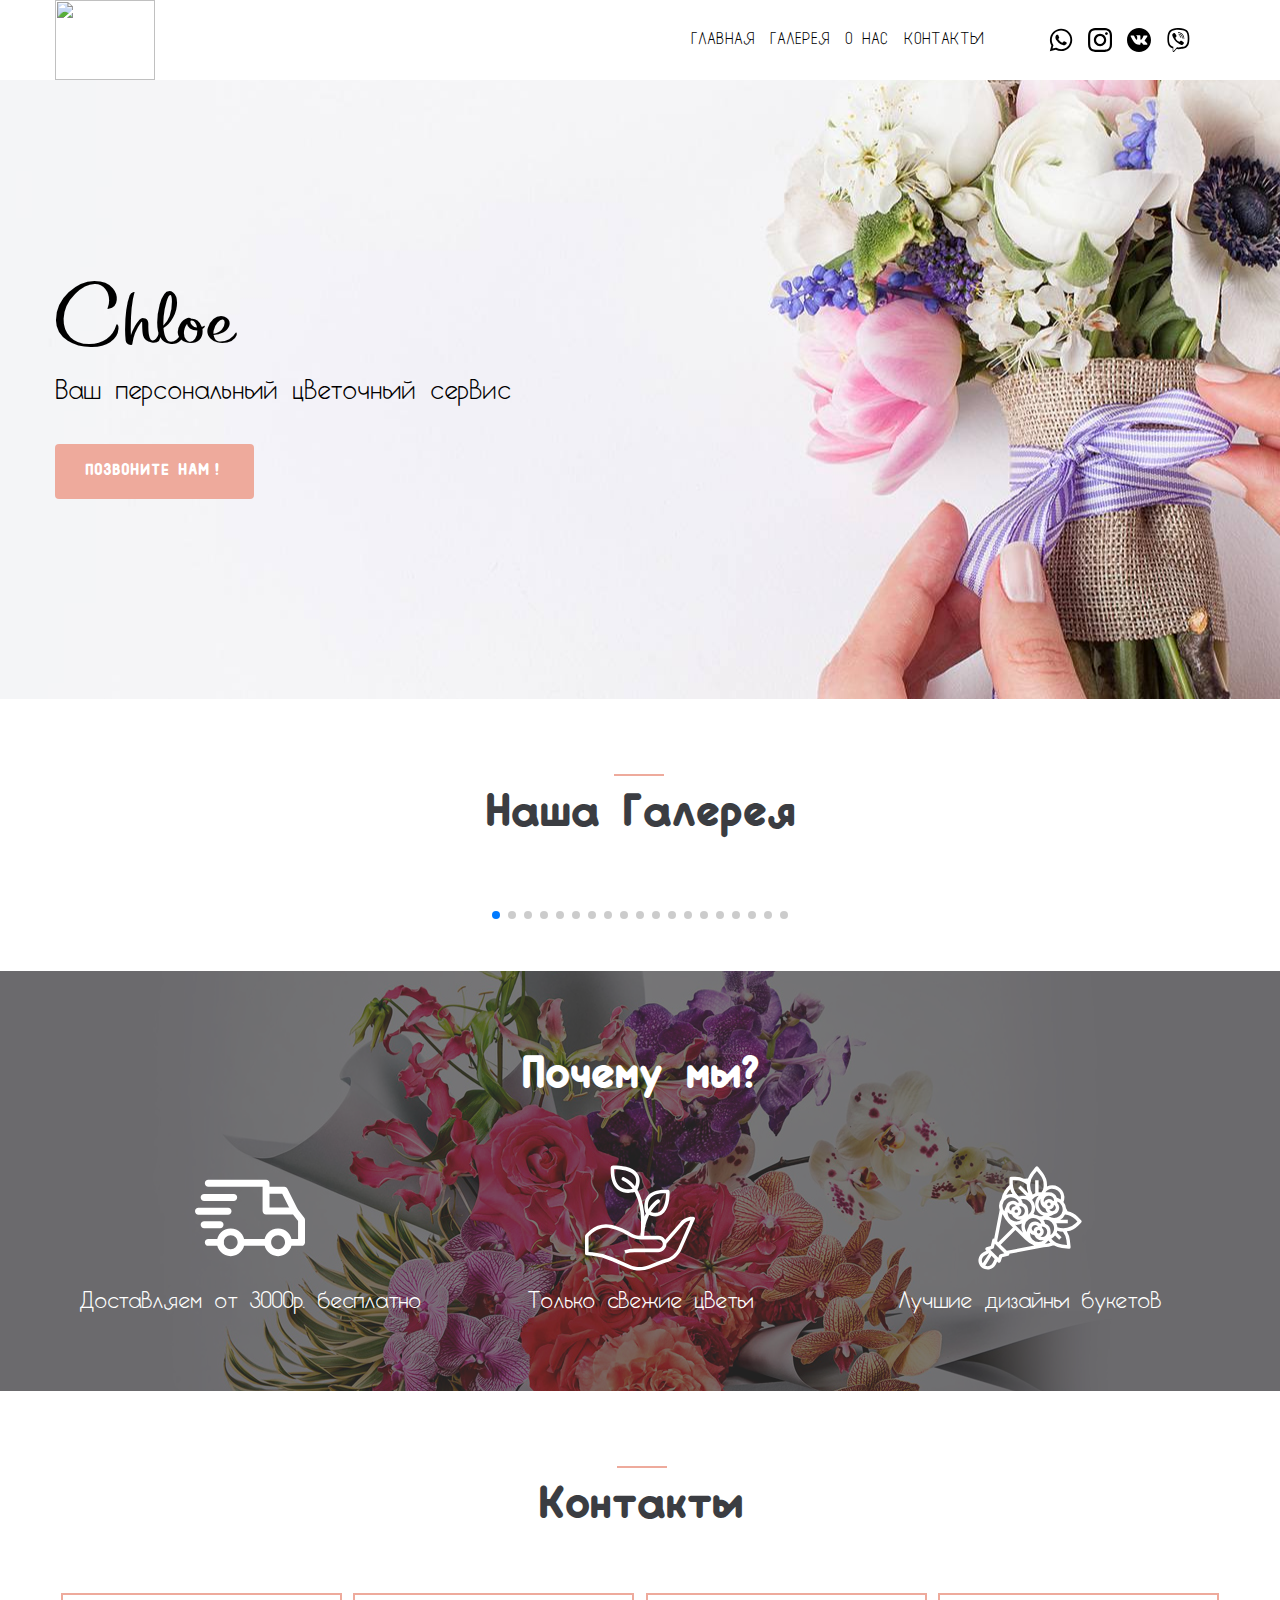
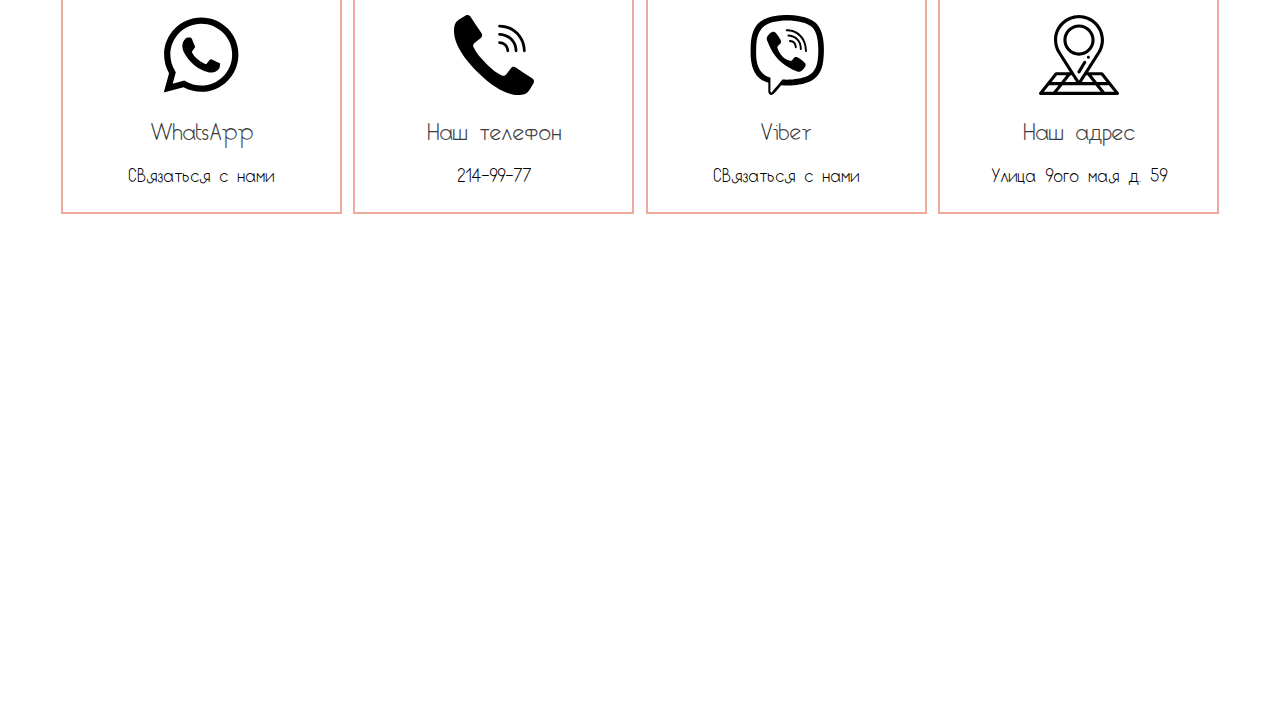
==== index.html @ 659e1e34 "Update index.html" ====
<!DOCTYPE html>
<html lang="ru">

<head>
	<meta charset="UTF-8">
	<meta name="viewport" content="width=device-width, initial-scale=1.0">
	<title>Chloe</title>
	<link rel="stylesheet" href="css/style.css">
	<link rel="stylesheet" href="css/swiper.min.css">
</head>

<!-- sprite -->
<svg width="0" height="0" display="none">
	<symbol xmlns="http://www.w3.org/2000/svg" viewBox="0 0 512.006 512.006" id="phone">
		<path
			d="M502.05 407.127l-56.761-37.844-50.459-33.633c-9.738-6.479-22.825-4.355-30.014 4.873l-31.223 40.139c-6.707 8.71-18.772 11.213-28.39 5.888-21.186-11.785-46.239-22.881-101.517-78.23-55.278-55.349-66.445-80.331-78.23-101.517-5.325-9.618-2.822-21.683 5.888-28.389l40.139-31.223c9.227-7.188 11.352-20.275 4.873-30.014l-32.6-48.905-38.877-58.316C98.262.03 85.016-2.95 74.786 3.185L29.95 30.083A54.779 54.779 0 0 0 5.074 62.277C-7.187 106.98-9.659 205.593 148.381 363.633s256.644 155.56 301.347 143.298a54.771 54.771 0 0 0 32.194-24.876l26.898-44.835c6.136-10.231 3.156-23.476-6.77-30.093zM291.309 79.447c82.842.092 149.977 67.226 150.069 150.069a8.828 8.828 0 0 0 17.656 0c-.102-92.589-75.135-167.622-167.724-167.724a8.828 8.828 0 0 0-8.828 8.828 8.826 8.826 0 0 0 8.827 8.827z">
		</path>
		<path
			d="M291.309 132.412c53.603.063 97.04 43.501 97.103 97.103a8.828 8.828 0 0 0 17.656 0c-.073-63.349-51.409-114.686-114.759-114.759a8.828 8.828 0 0 0 0 17.656z">
		</path>
		<path
			d="M291.309 185.378c24.365.029 44.109 19.773 44.138 44.138a8.828 8.828 0 0 0 17.656 0c-.039-34.111-27.682-61.754-61.793-61.793a8.828 8.828 0 0 0-8.828 8.828 8.826 8.826 0 0 0 8.827 8.827z">
		</path>
	</symbol>

	<symbol viewBox="0 0 511 511.9" xmlns="http://www.w3.org/2000/svg" id="instagram">
		<path
			d="M510.95 150.5c-1.2-27.2-5.598-45.898-11.9-62.102-6.5-17.199-16.5-32.597-29.6-45.398-12.802-13-28.302-23.102-45.302-29.5-16.296-6.3-34.898-10.7-62.097-11.898C334.648.3 325.949 0 256.449 0s-78.199.3-105.5 1.5c-27.199 1.2-45.898 5.602-62.097 11.898-17.204 6.5-32.602 16.5-45.403 29.602-13 12.8-23.097 28.3-29.5 45.3-6.3 16.302-10.699 34.9-11.898 62.098C.75 177.801.449 186.5.449 256s.301 78.2 1.5 105.5c1.2 27.2 5.602 45.898 11.903 62.102 6.5 17.199 16.597 32.597 29.597 45.398 12.801 13 28.301 23.102 45.301 29.5 16.3 6.3 34.898 10.7 62.102 11.898 27.296 1.204 36 1.5 105.5 1.5s78.199-.296 105.5-1.5c27.199-1.199 45.898-5.597 62.097-11.898a130.934 130.934 0 0 0 74.903-74.898c6.296-16.301 10.699-34.903 11.898-62.102 1.2-27.3 1.5-36 1.5-105.5s-.102-78.2-1.3-105.5zm-46.098 209c-1.102 25-5.301 38.5-8.801 47.5-8.602 22.3-26.301 40-48.602 48.602-9 3.5-22.597 7.699-47.5 8.796-27 1.204-35.097 1.5-103.398 1.5s-76.5-.296-103.403-1.5c-25-1.097-38.5-5.296-47.5-8.796C94.551 451.5 84.45 445 76.25 436.5c-8.5-8.3-15-18.3-19.102-29.398-3.5-9-7.699-22.602-8.796-47.5-1.204-27-1.5-35.102-1.5-103.403s.296-76.5 1.5-103.398c1.097-25 5.296-38.5 8.796-47.5C61.25 94.199 67.75 84.1 76.352 75.898c8.296-8.5 18.296-15 29.398-19.097 9-3.5 22.602-7.7 47.5-8.801 27-1.2 35.102-1.5 103.398-1.5 68.403 0 76.5.3 103.403 1.5 25 1.102 38.5 5.3 47.5 8.8 11.097 4.098 21.199 10.598 29.398 19.098 8.5 8.301 15 18.301 19.102 29.403 3.5 9 7.699 22.597 8.8 47.5 1.2 27 1.5 35.097 1.5 103.398s-.3 76.301-1.5 103.301zm0 0">
		</path>
		<path
			d="M256.45 124.5c-72.598 0-131.5 58.898-131.5 131.5s58.902 131.5 131.5 131.5c72.6 0 131.5-58.898 131.5-131.5s-58.9-131.5-131.5-131.5zm0 216.8c-47.098 0-85.302-38.198-85.302-85.3s38.204-85.3 85.301-85.3c47.102 0 85.301 38.198 85.301 85.3s-38.2 85.3-85.3 85.3zm167.402-222c0 16.954-13.747 30.7-30.704 30.7-16.953 0-30.699-13.746-30.699-30.7 0-16.956 13.746-30.698 30.7-30.698 16.956 0 30.703 13.742 30.703 30.699zm0 0">
		</path>
	</symbol>

	<symbol xmlns="http://www.w3.org/2000/svg" viewBox="0 0 97.75 97.75" id="vk">
		<path
			d="M48.875 0C21.883 0 0 21.882 0 48.875S21.883 97.75 48.875 97.75 97.75 75.868 97.75 48.875 75.867 0 48.875 0zm24.792 54.161c2.278 2.225 4.688 4.319 6.733 6.774.906 1.086 1.76 2.209 2.41 3.472.928 1.801.09 3.776-1.522 3.883l-10.013-.002c-2.586.214-4.644-.829-6.379-2.597-1.385-1.409-2.67-2.914-4.004-4.371-.545-.598-1.119-1.161-1.803-1.604-1.365-.888-2.551-.616-3.333.81-.797 1.451-.979 3.059-1.055 4.674-.109 2.361-.821 2.978-3.19 3.089-5.062.237-9.865-.531-14.329-3.083-3.938-2.251-6.986-5.428-9.642-9.025-5.172-7.012-9.133-14.708-12.692-22.625-.801-1.783-.215-2.737 1.752-2.774 3.268-.063 6.536-.055 9.804-.003 1.33.021 2.21.782 2.721 2.037 1.766 4.345 3.931 8.479 6.644 12.313.723 1.021 1.461 2.039 2.512 2.76 1.16.796 2.044.533 2.591-.762.35-.823.501-1.703.577-2.585.26-3.021.291-6.041-.159-9.05-.28-1.883-1.339-3.099-3.216-3.455-.956-.181-.816-.535-.351-1.081.807-.944 1.563-1.528 3.074-1.528l11.313-.002c1.783.35 2.183 1.15 2.425 2.946l.01 12.572c-.021.695.349 2.755 1.597 3.21 1 .33 1.66-.472 2.258-1.105 2.713-2.879 4.646-6.277 6.377-9.794.764-1.551 1.423-3.156 2.063-4.764.476-1.189 1.216-1.774 2.558-1.754l10.894.013c.321 0 .647.003.965.058 1.836.314 2.339 1.104 1.771 2.895-.894 2.814-2.631 5.158-4.329 7.508-1.82 2.516-3.761 4.944-5.563 7.471-1.656 2.31-1.525 3.473.531 5.479z">
		</path>
	</symbol>

	<symbol xmlns="http://www.w3.org/2000/svg" viewBox="0 0 512 512" id="truck">
		<path
			d="M386.689 304.403c-35.587 0-64.538 28.951-64.538 64.538s28.951 64.538 64.538 64.538c35.593 0 64.538-28.951 64.538-64.538s-28.951-64.538-64.538-64.538zm0 96.807c-17.796 0-32.269-14.473-32.269-32.269s14.473-32.269 32.269-32.269 32.269 14.473 32.269 32.269c0 17.797-14.473 32.269-32.269 32.269zm-220.504-96.807c-35.587 0-64.538 28.951-64.538 64.538s28.951 64.538 64.538 64.538 64.538-28.951 64.538-64.538-28.951-64.538-64.538-64.538zm0 96.807c-17.796 0-32.269-14.473-32.269-32.269s14.473-32.269 32.269-32.269c17.791 0 32.269 14.473 32.269 32.269 0 17.797-14.473 32.269-32.269 32.269zM430.15 119.675a16.143 16.143 0 0 0-14.419-8.885h-84.975v32.269h75.025l43.934 87.384 28.838-14.5-48.403-96.268z">
		</path>
		<path
			d="M216.202 353.345h122.084v32.269H216.202zm-98.421 0H61.849c-8.912 0-16.134 7.223-16.134 16.134 0 8.912 7.223 16.134 16.134 16.134h55.933c8.912 0 16.134-7.223 16.134-16.134 0-8.912-7.223-16.134-16.135-16.134zm390.831-98.636l-31.736-40.874a16.112 16.112 0 0 0-12.741-6.239H346.891V94.655c0-8.912-7.223-16.134-16.134-16.134H61.849c-8.912 0-16.134 7.223-16.134 16.134s7.223 16.134 16.134 16.134h252.773V223.73c0 8.912 7.223 16.134 16.134 16.134h125.478l23.497 30.268v83.211h-44.639c-8.912 0-16.134 7.223-16.134 16.134 0 8.912 7.223 16.134 16.134 16.134h60.773c8.912 0 16.134-7.223 16.135-16.134V264.605c0-3.582-1.194-7.067-3.388-9.896zm-391.906 16.888H42.487c-8.912 0-16.134 7.223-16.134 16.134 0 8.912 7.223 16.134 16.134 16.134h74.218c8.912 0 16.134-7.223 16.134-16.134.001-8.911-7.222-16.134-16.133-16.134zm37.109-63.463H16.134C7.223 208.134 0 215.357 0 224.269s7.223 16.134 16.134 16.134h137.681c8.912 0 16.134-7.223 16.134-16.134s-7.222-16.135-16.134-16.135z">
		</path>
		<path
			d="M180.168 144.672H42.487c-8.912 0-16.134 7.223-16.134 16.134 0 8.912 7.223 16.134 16.134 16.134h137.681c8.912 0 16.134-7.223 16.134-16.134.001-8.911-7.222-16.134-16.134-16.134z">
		</path>
	</symbol>

	<symbol viewBox="0 -9 418.935 418" xmlns="http://www.w3.org/2000/svg" id="growth">
		<path
			d="M208.07 400.227c-14.593 0-29.18-2.942-42.687-8.817l-64.59-28.078a244.932 244.932 0 0 0-73.434-19.137l-21.21-2.12A6.824 6.824 0 0 1 0 335.28v-66.535c0-1.476.48-2.914 1.367-4.094 1.586-2.12 39.602-51.785 97.672-38.863 32.66 7.258 58.957 20.84 75.266 30.957 11.84 7.344 25.718 11.223 40.136 11.223h64.59c11.133 0 20.918 5.89 26.39 14.726l55.63-64.09c10.785-14.402 28.43-23.222 46.902-23.222h4.156a6.819 6.819 0 0 1 5.715 3.094 6.833 6.833 0 0 1 .535 6.48L368.047 319.3c-11 25.008-33.399 43.898-59.91 50.527l-8.852 2.211-51.492 20.598c-12.672 5.066-26.2 7.59-39.723 7.59zM13.656 329.102l15.063 1.507a258.707 258.707 0 0 1 77.523 20.204l64.586 28.078c22.711 9.875 48.902 10.261 71.899 1.062l51.914-20.765c.289-.114.582-.208.882-.282l9.301-2.328c22.45-5.613 41.414-21.605 50.723-42.777l45.89-104.293c-11.75 1.73-22.562 8.062-29.765 17.664l-61.625 71.023c.008.266.012.528.012.797 0 17.106-13.918 31.024-31.024 31.024h-90.117a108.65 108.65 0 0 0-34.406 5.582l-2.508-6.368-2.121-6.488.347-.113a122.204 122.204 0 0 1 38.688-6.27h90.117c9.574 0 17.371-7.793 17.371-17.37s-7.793-17.372-17.37-17.372h-64.59c-16.966 0-33.333-4.59-47.333-13.273-15.406-9.559-40.242-22.383-71.027-29.23-43.977-9.755-75.621 23.995-82.426 32.046v57.942zM268.867 193.84c-10.5 0-22.273-3.242-35.234-9.723a6.867 6.867 0 0 1-3.375-3.808c-.528-1.48-12.727-36.57 6.66-62.52 14.09-18.863 40.582-27.36 78.785-25.23a6.817 6.817 0 0 1 6.434 6.476c.136 2.711 2.953 66.7-29.676 88.004-6.938 4.535-14.82 6.8-23.594 6.8zm-26.527-20.68c17.933 8.41 32.27 9.235 42.66 2.45 19.348-12.637 23.531-50.15 23.633-69.673-29.934-.73-50.313 6.016-60.778 20.02-12.453 16.676-7.613 39.613-5.515 47.203zm-77.88-68.77c-12.105 0-26.07-2.593-38.257-11.519-20.672-15.148-30.172-43.988-28.242-85.715a6.83 6.83 0 0 1 6.418-6.5c2.953-.168 72.851-3.898 96.371 31.407 10.953 16.433 10.055 37.957-2.66 63.984a6.817 6.817 0 0 1-3.778 3.41c-.917.34-13.734 4.934-29.851 4.934zm27.497-11.34h.066zm-80.559-78.96c-.59 33.422 7.094 56.203 22.872 67.765 18.89 13.84 44.683 7.957 52.792 5.594 9.278-20.133 10.063-36.207 2.329-47.816-14.375-21.578-56.532-25.797-77.993-25.543zm0 0">
		</path>
		<path
			d="M217.777 279.219a6.826 6.826 0 0 1-6.824-7.172 292.322 292.322 0 0 1 2.024-22.867c2.84-48.313 1.375-160.82-69.758-191.946a6.829 6.829 0 0 1-3.52-8.992c1.508-3.449 5.543-5.023 8.992-3.515 41.918 18.34 68.29 64 76.246 132.043a370.792 370.792 0 0 1 1.649 17.964c18.734-47.34 47.394-64.066 49.101-65.023 3.282-1.856 7.446-.676 9.297 2.601 1.84 3.282.684 7.434-2.586 9.286-.722.422-44.671 26.797-55.703 108.132-.84 13.915-2.05 22.786-2.164 23.598a6.825 6.825 0 0 1-6.754 5.89zm0 0">
		</path>
	</symbol>

	<symbol xmlns="http://www.w3.org/2000/svg" viewBox="0 0 512 512" id="flower">
		<path
			d="M493.657 266.343l-15.6-15.6a95.705 95.705 0 0 0-47.123-25.84 121.558 121.558 0 0 0-7.257-14.754 56.045 56.045 0 0 0-11.883-28.897A55.965 55.965 0 0 0 360 104a55.57 55.57 0 0 0-24.89 5.909 96.17 96.17 0 0 0-20.841-65.88l-20.022-25.027a8 8 0 0 0-12.494 0L261.73 44.03a96.355 96.355 0 0 0-15.63 28.074 122.89 122.89 0 0 0-18.324.635A95.755 95.755 0 0 0 187.678 64H168a8 8 0 0 0-8 8v22.062q0 4.41.412 8.77a121.774 121.774 0 0 0-37.338 63.076l.46.105a55.885 55.885 0 0 0-8.515 52.121L89.117 352.085a7.978 7.978 0 0 0-8.878 5.975l-6.935 27.74-19.834 6.61a8 8 0 0 0-3.127 13.247l2.818 2.818-13.607 6.804a42.61 42.61 0 1 0 57.168 57.167l6.803-13.607 2.818 2.818a8 8 0 0 0 13.247-3.127l6.611-19.834 27.74-6.935a7.981 7.981 0 0 0 5.975-8.878L319.68 391.99a120.347 120.347 0 0 0 46.337-9.512l-.054-.126a95.947 95.947 0 0 0 38.387 12.854l31.853 3.54a8 8 0 0 0 8.835-8.835l-3.539-31.854a95.638 95.638 0 0 0-13.652-39.724c.336-.057.673-.098 1.01-.159a95.501 95.501 0 0 0 50.885-26.603l13.914-13.914a8 8 0 0 0 0-11.314zM296.18 152.673a55.963 55.963 0 0 0 23.18 92.803A48.109 48.109 0 0 1 304 248a49.03 49.03 0 0 1-3.561-.145 55.76 55.76 0 0 0-22.467-7.518 48.133 48.133 0 0 1-5.615-4.25 55.677 55.677 0 0 0-6.491-65.223 48.285 48.285 0 0 1 30.313-18.19zM312 344a24.006 24.006 0 0 1-8.006-1.374 23.979 23.979 0 0 0 7.943-40.55 31.89 31.89 0 0 0-.943-6.052c.334-.014.67-.024 1.006-.024a24 24 0 0 1 0 48zM152 232c0-.922.04-1.838.101-2.751a31.975 31.975 0 0 0 19.077 10.387 39.975 39.975 0 0 0 46.228 23.236A39.98 39.98 0 0 1 152 232zm56-32a24 24 0 1 1-8.006 46.626 23.979 23.979 0 0 0 7.943-40.55 31.89 31.89 0 0 0-.943-6.052c.334-.013.67-.024 1.006-.024zm-16 16a8 8 0 1 1-8 8 8.01 8.01 0 0 1 8-8zm-23.902 5.895a15.989 15.989 0 1 1 21.797-21.797 24.032 24.032 0 0 0-21.797 21.797zm80.42 76.409a55.613 55.613 0 0 0-8.028 22.33 39.994 39.994 0 1 1 68.22-40.49 39.731 39.731 0 0 0-6.323 1.02 31.97 31.97 0 0 0-53.869 17.14zM296 328a8 8 0 1 1 8-8 8.01 8.01 0 0 1-8 8zm-16-40a16 16 0 0 1 13.895 8.098 24.032 24.032 0 0 0-21.797 21.797A15.989 15.989 0 0 1 280 288zm56-56a39.98 39.98 0 0 1-30.872-65.406 39.974 39.974 0 0 0 23.236 46.228 31.973 31.973 0 0 0 10.387 19.077A40.59 40.59 0 0 1 336 232zm8-32a8 8 0 1 1 8-8 8.01 8.01 0 0 1-8 8zm16 24a16 16 0 0 1-13.895-8.098 24.032 24.032 0 0 0 21.797-21.797A15.989 15.989 0 0 1 360 224zm7.976-46.994a31.882 31.882 0 0 0-6.052-.943 23.979 23.979 0 0 0-40.55 7.943A24 24 0 1 1 368 176c0 .337-.01.672-.024 1.006zM264 208a40.222 40.222 0 0 1-16.635 32.429A56.19 56.19 0 0 0 248 232a56.81 56.81 0 0 0-.177-4.312c.112-1.215.177-2.444.177-3.688a40.058 40.058 0 0 0-25.595-37.306 55.343 55.343 0 0 0-7.764-17.577A39.977 39.977 0 0 1 264 208zm-59.29-23.857a39.731 39.731 0 0 0-6.323 1.021 31.97 31.97 0 0 0-53.869 17.14 55.613 55.613 0 0 0-8.028 22.33 39.994 39.994 0 1 1 68.22-40.49zM192 288a55.636 55.636 0 0 0 25.875-6.36 55.99 55.99 0 0 0 5.887 42.808l-36.677-36.676c1.621.141 3.258.228 4.915.228zm41.206 68.52a120.797 120.797 0 0 0 42.644 27.65l-127.679 24.687L119.314 380 188 311.314zM296 368a40.046 40.046 0 0 1-40-40c0-.922.04-1.838.101-2.751a31.975 31.975 0 0 0 19.077 10.387 39.975 39.975 0 0 0 46.228 23.236A39.815 39.815 0 0 1 296 368zm55.823-44.312c.112-1.215.177-2.444.177-3.688a40.058 40.058 0 0 0-25.595-37.306 55.343 55.343 0 0 0-7.764-17.577 39.975 39.975 0 0 1 32.724 71.312A56.19 56.19 0 0 0 352 328a56.81 56.81 0 0 0-.177-4.312zM368 256a39.976 39.976 0 0 1-24.634-8.49 55.6 55.6 0 0 0 22.33-8.028 31.97 31.97 0 0 0 17.14-53.87 39.707 39.707 0 0 0 1.02-6.323A39.993 39.993 0 0 1 368 256zm32-96a40.187 40.187 0 0 1-1.117 9.36 55.344 55.344 0 0 0-17.577-7.765A40.058 40.058 0 0 0 344 136c-1.245 0-2.474.065-3.69.177A56.891 56.891 0 0 0 336 136a56.19 56.19 0 0 0-8.429.635A39.975 39.975 0 0 1 400 160zM274.226 54.024L288 36.806l13.774 17.218a80.143 80.143 0 0 1 14.8 70.698 55.851 55.851 0 0 0-7.266 11.508A64.736 64.736 0 0 0 304 136a63.422 63.422 0 0 0-8 .512V80h-16v60.709a64.532 64.532 0 0 0-11.068 5.8 79.734 79.734 0 0 1 5.294-92.485zM176 80h11.678a79.601 79.601 0 0 1 53.033 20.118 95.57 95.57 0 0 0 7.213 40.492l-35.806-35.806-11.314 11.314 37.836 37.836a55.807 55.807 0 0 0-33.942 1.49A80.453 80.453 0 0 1 176 94.063zm-11.913 41.637a96.97 96.97 0 0 0 10.215 22.738 55.296 55.296 0 0 0-28.358 4.16 106.238 106.238 0 0 1 18.143-26.898zM129.87 241.012a120.484 120.484 0 0 0 25.608 37.782L176.686 300 108 368.686l-4.857-4.857 24.227-125.292q1.208 1.274 2.5 2.475zM46.71 429.589l18.377-9.188.274.274-29.546 46.429a26.592 26.592 0 0 1 10.895-37.515zm35.701 35.701a26.591 26.591 0 0 1-34.425 12.49l28.964-45.516 14.65 14.65zm35.649-41.051a8.002 8.002 0 0 0-5.65 5.231l-3.906 11.72-37.694-37.694 11.72-3.907a7.998 7.998 0 0 0 5.23-5.649l4.574-18.292 44.019 44.018zm207.066-48.428a56.437 56.437 0 0 0 15.985-14.68 96.076 96.076 0 0 0 9.572 9.966 104.269 104.269 0 0 1-25.557 4.714zm80.992 3.492a79.98 79.98 0 0 1-50.95-26.36 56.462 56.462 0 0 0 17.479-15.276l19.186 19.186 11.314-11.314-22.52-22.52a55.637 55.637 0 0 0 2.213-7.808 95.298 95.298 0 0 0 26.49 4.46 79.659 79.659 0 0 1 16.268 40.152l2.434 21.915zm62.31-99.045a80.47 80.47 0 0 1-84.695 18.32A55.558 55.558 0 0 0 378.586 280H432v-16h-35.19a56.357 56.357 0 0 0 22.169-24.869 79.734 79.734 0 0 1 47.764 22.926l9.944 9.943z">
		</path>
	</symbol>

	<symbol viewBox="-23 -21 682 682.667" xmlns="http://www.w3.org/2000/svg" id="whatsapp">
		<path
			d="M544.387 93.008C484.512 33.063 404.883.035 320.05 0 145.246 0 2.98 142.262 2.91 317.113c-.024 55.895 14.577 110.457 42.331 158.551L.25 640l168.121-44.102c46.324 25.27 98.477 38.586 151.55 38.602h.134c174.785 0 317.066-142.273 317.132-317.133.036-84.742-32.921-164.418-92.8-224.36zM320.05 580.94h-.11c-47.296-.02-93.683-12.73-134.16-36.742l-9.62-5.715-99.766 26.172 26.628-97.27-6.27-9.972c-26.386-41.969-40.32-90.476-40.296-140.281.055-145.332 118.305-263.57 263.7-263.57 70.406.023 136.59 27.476 186.355 77.3s77.156 116.051 77.133 186.485C583.582 462.69 465.34 580.94 320.05 580.94zm144.586-197.418c-7.922-3.968-46.883-23.132-54.149-25.78-7.258-2.645-12.547-3.962-17.824 3.968-5.285 7.93-20.469 25.781-25.094 31.066-4.625 5.29-9.242 5.953-17.168 1.985-7.925-3.965-33.457-12.336-63.726-39.332-23.555-21.012-39.457-46.961-44.082-54.89-4.617-7.938-.04-11.813 3.476-16.173 8.578-10.652 17.168-21.82 19.809-27.105 2.644-5.29 1.32-9.918-.664-13.883-1.977-3.965-17.824-42.969-24.426-58.84-6.437-15.445-12.965-13.36-17.832-13.601-4.617-.231-9.902-.278-15.187-.278-5.282 0-13.868 1.98-21.133 9.918-7.262 7.934-27.73 27.102-27.73 66.106s28.394 76.683 32.355 81.972c3.96 5.29 55.879 85.328 135.367 119.649 18.906 8.172 33.664 13.043 45.176 16.695 18.984 6.031 36.254 5.18 49.91 3.14 15.226-2.277 46.879-19.171 53.488-37.68 6.602-18.51 6.602-34.374 4.617-37.683-1.976-3.304-7.261-5.285-15.183-9.254zm0 0"
			fill-rule="evenodd"></path>
	</symbol>

	<symbol viewBox="0 0 512.001 512" xmlns="http://www.w3.org/2000/svg" id="address">
		<path d="M316 260c-5.52 0-10 4.48-10 10s4.48 10 10 10 10-4.48 10-10-4.48-10-10-10zm0 0"></path>
		<path
			d="M102.168 369.785l-100 126a9.993 9.993 0 0 0-1.172 10.563A9.997 9.997 0 0 0 10 512h492a9.997 9.997 0 0 0 9.004-5.652 9.985 9.985 0 0 0-1.172-10.563l-100-126A9.996 9.996 0 0 0 402 366h-87.598l74.786-117.297C406.73 222.403 416 191.73 416 160 416 71.777 344.227 0 256 0S96 71.777 96 160c0 31.73 9.27 62.398 26.813 88.703L197.598 366H110c-3.05 0-5.934 1.395-7.832 3.785zM64.832 449h60.465l-34.125 43H30.703zm145.52-63l27.414 43h-71.063l34.129-43zm91.3 0h9.52l34.125 43h-71.059zm59.52 63l34.125 43H116.703l34.129-43zm59.66 43l-34.129-43h60.469l34.125 43zm10.465-63h-60.465l-34.129-43h60.469zm-291.79-191.313C124.13 214.665 116 187.802 116 160c0-77.195 62.805-140 140-140s140 62.805 140 140c0 27.8-8.129 54.664-23.504 77.688-.043.058-.078.117-.117.175C365.812 248.164 261.059 412.47 256 420.398a6717131.891 6717131.891 0 0 0-116.492-182.71zM175.298 386l-34.125 43h-60.47l34.129-43zm0 0">
		</path>
		<path
			d="M256 260c54.898 0 100-44.457 100-100 0-55.14-44.86-100-100-100s-100 44.86-100 100c0 55.559 45.117 100 100 100zm0-180c44.113 0 80 35.887 80 80 0 44.523-36.176 80-80 80-43.836 0-80-35.477-80-80 0-44.113 35.887-80 80-80zm42.121 214.125c-4.726-2.852-10.875-1.328-13.726 3.402l-36.961 61.32c-2.852 4.731-1.329 10.876 3.402 13.727 4.75 2.864 10.887 1.309 13.727-3.402l36.96-61.32c2.852-4.73 1.329-10.875-3.402-13.727zm0 0">
		</path>
	</symbol>

	<symbol viewBox="0 0 24 24" xmlns="http://www.w3.org/2000/svg" id="viber">
		<path
			d="M23.155 13.893c.716-6.027-.344-9.832-2.256-11.553l.001-.001C17.814-.6 7.392-1.035 3.7 2.471 2.042 4.186 1.458 6.703 1.394 9.819c-.064 3.117-.14 8.956 5.301 10.54H6.7l-.005 2.419s-.037.98.589 1.177c.716.232 1.04-.223 3.267-2.883 3.724.323 6.584-.417 6.909-.525.752-.252 5.007-.815 5.695-6.654zM10.918 19.37s-2.357 2.939-3.09 3.702c-.24.248-.503.225-.499-.267 0-.323.018-4.016.018-4.016-4.613-1.322-4.341-6.294-4.291-8.895.05-2.602.526-4.733 1.93-6.168C8.225.689 17.362 1.368 19.69 3.556c2.846 2.523 1.833 9.651 1.839 9.894-.585 4.874-4.033 5.183-4.667 5.394-.271.09-2.786.737-5.944.526z">
		</path>
		<path
			d="M12.222 4.297c-.385 0-.385.6 0 .605 2.987.023 5.447 2.105 5.474 5.924 0 .403.59.398.585-.005h-.001c-.032-4.115-2.718-6.501-6.058-6.524z">
		</path>
		<path
			d="M16.151 10.193c-.009.398.58.417.585.014.049-2.269-1.35-4.138-3.979-4.335-.385-.028-.425.577-.041.605 2.28.173 3.481 1.729 3.435 3.716zm-.63 2.581c-.494-.286-.997-.108-1.205.173l-.435.563c-.221.286-.634.248-.634.248-3.014-.797-3.82-3.951-3.82-3.951s-.037-.427.239-.656l.544-.45c.272-.216.444-.736.167-1.247-.74-1.337-1.237-1.798-1.49-2.152-.266-.333-.666-.408-1.082-.183h-.009c-.865.506-1.812 1.453-1.509 2.428.517 1.028 1.467 4.305 4.495 6.781 1.423 1.171 3.675 2.371 4.631 2.648l.009.014c.942.314 1.858-.67 2.347-1.561v-.007c.217-.431.145-.839-.172-1.106-.562-.548-1.41-1.153-2.076-1.542z">
		</path>
		<path
			d="M13.169 8.104c.961.056 1.427.558 1.477 1.589.018.403.603.375.585-.028-.064-1.346-.766-2.096-2.03-2.166-.385-.023-.421.582-.032.605z">
		</path>
	</symbol>
</svg>

<body>
	<!-- page-header -->
	<header class="page-header">
		<div class="container">
			<div class="page-header__inner">
				<div class="page-header__logo">

					<a href="/"><img src="https://svgshare.com/i/KZN.svg" height="80px" width="100px" alt=""></a>
				</div>
				<div class="page-header__burger">
					<span></span>
				</div>

				<nav class="nav">
					<a href="#" data-scroll=".intro" class="nav__link">Главная</a>
					<a href="#" data-scroll=".gallery" class="nav__link">Галерея</a>
					<a href="#" data-scroll="" class="nav__link">О нас</a>
					<a href="#" data-scroll=".contact" class="nav__link">Контакты</a>


					<div class="nav__social">
						<a href="https://api.whatsapp.com/send?phone=79233199977">
							<svg class="nav__link">
								<use xlink:href="#whatsapp"></use>
							</svg>
						</a>
						<a href="https://www.instagram.com/chloe_krsk/" target="_blank"><svg class="nav__link">
								<use xlink:href="#instagram"></use>
							</svg></a>
						<a href="https://vk.com/chloe_krsk" target="_blank"><svg class="nav__link">
								<use xlink:href="#vk"></use>
							</svg></a>
						<a href="https://vk.com/chloe_krsk"><svg class="nav__link">
								<use xlink:href="#viber"></use>
							</svg></a>

					</div>
				</nav>

			</div>
		</div> <!-- ./container -->
	</header>

	<!-- intro -->
	<section class="intro">
		<div class="container">

			<div class="intro__text">
				<div class="intro__wrapper">
					<svg>
						<text class="name" x="-2" y="63" textLength="180" lengthAdjust="spacingAndGlyphs">Chloe</text>
					</svg>
				</div>
				<h1 class="intro__subtitle">
					Ваш персональный цветочный сервис
				</h1>
				<a href="tel:2149977" class="intro__button">Позвоните нам!</a>
			</div>

		</div> <!-- ./container -->
	</section>

	<!-- gallery -->
	<section class="gallery">
		<div class="gallery__container">

			<h3 class="section-title">Наша Галерея</h3>
			<div class="swiper-wrapper">

				<div class="swiper-slide">
					<img src="https://github.com/sdstanko/chloe/blob/master/images/gallery/gallery-1.png?raw=true" alt="" class="gallery__image">
				</div>
				<div class="swiper-slide">
					<img src="https://github.com/sdstanko/chloe/blob/master/images/gallery/gallery-2.png?raw=true" alt="" class="gallery__image">
				</div>
				<div class="swiper-slide">
					<img src="https://github.com/sdstanko/chloe/blob/master/images/gallery/gallery-3.png?raw=true" alt="" class="gallery__image">
				</div>
				<div class="swiper-slide">
					<img src="https://github.com/sdstanko/chloe/blob/master/images/gallery/gallery-4.jpg?raw=true" alt="" class="gallery__image">
				</div>
				<div class="swiper-slide">
					<img src="https://github.com/sdstanko/chloe/blob/master/images/gallery/gallery-5.png?raw=true" alt="" class="gallery__image">
				</div>
				<div class="swiper-slide">
					<img src="https://github.com/sdstanko/chloe/blob/master/images/gallery/gallery-6.jpg?raw=true" alt="" class="gallery__image">
				</div>
				<div class="swiper-slide">
					<img src="https://github.com/sdstanko/chloe/blob/master/images/gallery/gallery-7.png?raw=true" alt="" class="gallery__image">
				</div>
				<div class="swiper-slide">
					<img src="https://github.com/sdstanko/chloe/blob/master/images/gallery/gallery-8.png?raw=true" alt="" class="gallery__image">
				</div>
				<div class="swiper-slide">
					<img src="https://github.com/sdstanko/chloe/blob/master/images/gallery/gallery-9.png?raw=true" alt="" class="gallery__image">
				</div>
				<div class="swiper-slide">
					<img src="https://github.com/sdstanko/chloe/blob/master/images/gallery/gallery-10.jpg?raw=true" alt="" class="gallery__image">
				</div>
				<div class="swiper-slide">
					<img src="https://github.com/sdstanko/chloe/blob/master/images/gallery/gallery-11.jpg?raw=true" alt="" class="gallery__image">
				</div>
				<div class="swiper-slide">
					<img src="https://github.com/sdstanko/chloe/blob/master/images/gallery/gallery-12.png?raw=true" alt="" class="gallery__image">
				</div>
				<div class="swiper-slide">
					<img src="https://github.com/sdstanko/chloe/blob/master/images/gallery/gallery-13.jpg?raw=true" alt="" class="gallery__image">
				</div>
				<div class="swiper-slide">
					<img src="https://github.com/sdstanko/chloe/blob/master/images/gallery/gallery-14.png?raw=true" alt="" class="gallery__image">
				</div>
				<div class="swiper-slide">
					<img src="https://github.com/sdstanko/chloe/blob/master/images/gallery/gallery-15.png?raw=true" alt="" class="gallery__image">
				</div>
				<div class="swiper-slide">
					<img src="https://github.com/sdstanko/chloe/blob/master/images/gallery/gallery-16.jpg?raw=true" alt="" class="gallery__image">
				</div>
				<div class="swiper-slide">
					<img src="https://github.com/sdstanko/chloe/blob/master/images/gallery/gallery-17.png?raw=true" alt="" class="gallery__image">
				</div>
				<div class="swiper-slide">
					<img src="https://github.com/sdstanko/chloe/blob/master/images/gallery/gallery-18.jpg?raw=true" alt="" class="gallery__image">
				</div>
				<div class="swiper-slide">
					<img src="https://github.com/sdstanko/chloe/blob/master/images/gallery/gallery-19.png?raw=true" alt="" class="gallery__image">
				</div>

			</div> <!-- ./wrapper  -->
			<div class="swiper-pagination"></div>
		</div> <!-- ./container -->

	</section>


	<!-- benefits -->
	<section class="benefits">
		<div class="benefits__mask">
			<div class="container">

				<h3 class="benefits__title">Почему мы?</h3>
				<div class="benefits__row">
					<div class="benefits__item">
						<svg class="benefits__icon">
							<use xlink:href="#truck"></use>
						</svg>
						<h4 class="benefits__subtitle">Доставляем от 3000р. бесплатно</h4>
					</div>
					<div class="benefits__item">
						<svg class="benefits__icon">
							<use xlink:href="#growth"></use>
						</svg>
						<h4 class="benefits__subtitle">Только свежие цветы</h4>
					</div>
					<div class="benefits__item">
						<svg class="benefits__icon">
							<use xlink:href="#flower"></use>
						</svg>
						<h4 class="benefits__subtitle">Лучшие дизайны букетов</h4>
					</div>
				</div>

			</div> <!-- ./container -->
		</div>
	</section>

	<!-- contact -->
	<section class="contact">
		<div class="container">
			<h3 class="section-title">Контакты</h3>
			<div class="contact__row">
				<div class="contact__item">
					<a href="https://api.whatsapp.com/send?phone=79233199977">
						<svg class="contact__icon">
							<use xlink:href="#whatsapp"></use>
						</svg>
					</a>
					<h4 class="contact__subtitle">WhatsApp</h4>
					<a href="https://api.whatsapp.com/send?phone=79233199977" class="contact__info">Связаться с нами</a>
				</div>
				<div class="contact__item">
					<a href="tel:2149977"><svg class="contact__icon">
							<use xlink:href="#phone"></use>
						</svg></a>
					<h4 class="contact__subtitle">Наш телефон</h4>
					<a href="tel:2149977" class="contact__info">214-99-77</a>
				</div>
				<div class="contact__item">
					<a href="viber://chat?number=+79233199977">
						<svg class="contact__icon">
							<use xlink:href="#viber"></use>
						</svg>
					</a>
					<h4 class="contact__subtitle">Viber</h4>
					<a href="viber://chat?number=+79233199977" class="contact__info">Связаться с нами</a>
				</div>
				<div class="contact__item">
					<svg class="contact__icon">
						<use xlink:href="#address"></use>
					</svg>
					<h4 class="contact__subtitle">Наш адрес</h4>
					<address>Улица 9ого мая д. 59</address>
				</div>
			</div>
		</div>
	</section>

	<!-- map -->
	<div class="container">
		<iframe src="https://www.google.com/maps/embed?pb=!1m18!1m12!1m3!1d3150.534422416867!2d92.9120771116476!3d56.
			05738254069784!2m3!1f0!2f0!3f0!3m2!1i1024!2i768!4f13.1!3m3!1m2!1s0x5cd7af17fea1474d%3A0x529168818ba8a
			41f!2z0YPQuy4gOSDQnNCw0Y8sIDU5LCDQmtGA0LDRgdC90L7Rj9GA0YHQuiwg0JrRgNCw0YHQvdC-0Y_RgNGB0LrQuNC5INC60YD
			QsNC5LCA2NjAwOTg!5e0!3m2!1sru!2sru!4v1587915638940!5m2!1sru!2sru" width="100%" height="450" frameborder="0"
			style="border:0;" allowfullscreen="" aria-hidden="false" tabindex="0">
		</iframe>
	</div>

	<script src="https://ajax.googleapis.com/ajax/libs/jquery/3.4.1/jquery.min.js"></script>
	<script src="js/swiper.min.js"></script>
	<script src="js/script.js"></script>

</body>

</html>
---- css/style.css ----
@charset "UTF-8";
*,
*::before,
*::after {
  -webkit-box-sizing: border-box;
          box-sizing: border-box;
}

ul[class],
ol[class] {
  padding: 0;
  list-style: none;
}

body,
h1,
h2,
h3,
h4,
p,
ul[class],
ol[class],
figure,
blockquote,
dl,
dd {
  margin: 0;
}

body {
  min-height: 100vh;
}

img {
  max-width: 100%;
  display: block;
}

input,
button,
textarea,
select {
  font: inherit;
}

html {
  font-size: 18px;
  overflow-x: hidden;
}

body {
  font-family: 'Nord', sans-serif;
  font-size: 1rem;
  font-weight: 500;
  line-height: 1.6;
  color: #3b3d42;
  overflow-x: hidden;
}

.container {
  width: 100%;
  max-width: 1200px;
  margin: 0 auto;
  padding: 0 15px;
}

address {
  font-style: normal;
  color: black;
}

@font-face {
  font-family: 'Nord';
  src: url("../fonts/Nord_Bold.eot");
  src: local("☺"), url("../fonts/Nord_Bold.woff") format("woff"), url("../fonts/Nord_Bold.ttf") format("truetype"), url("../fonts/Nord_Bold.svg") format("svg");
  font-weight: 700;
  font-style: normal;
}

@font-face {
  font-family: 'Nord';
  src: url("../fonts/Nord-Medium.eot");
  src: url("../fonts/Nord-Medium.eot?#iefix") format("embedded-opentype"), url("../fonts/Nord-Medium.svg#Nord-Medium") format("svg"), url("../fonts/Nord-Medium.ttf") format("truetype"), url("../fonts/Nord-Medium.woff") format("woff");
  font-weight: 500;
  font-style: normal;
}

@font-face {
  font-family: 'HouseCasual';
  src: url("../fonts/HouseCasual.eot");
  src: url("../fonts/HouseCasual.eot?#iefix") format("embedded-opentype"), url("../fonts/HouseCasual.svg#HouseCasual") format("svg"), url("../fonts/HouseCasual.ttf") format("truetype"), url("../fonts/HouseCasual.woff") format("woff");
  font-weight: normal;
  font-style: normal;
}

.section-title {
  position: relative;
  padding: 80px 0 50px;
  font-size: 2.5rem;
  font-weight: 600;
  text-align: center;
}

@media (max-width: 767.98px) {
  .section-title {
    padding: 50px 0 20px;
    font-size: 1.8rem;
  }
}

.section-title::before {
  content: '';
  position: absolute;
  top: 75px;
  left: 48%;
  width: 50px;
  height: 2px;
  background-color: #eeaa9c;
}

@media (max-width: 767.98px) {
  .section-title::before {
    top: 45px;
    left: 44%;
  }
}

.page-header {
  position: absolute;
  width: 100%;
  top: 0;
  left: 0;
  z-index: 50;
  background-color: #ffffff;
  /* burger style*/
}

.page-header__inner {
  display: -webkit-box;
  display: -ms-flexbox;
  display: flex;
  -webkit-box-pack: justify;
      -ms-flex-pack: justify;
          justify-content: space-between;
  -webkit-box-align: center;
      -ms-flex-align: center;
          align-items: center;
}

.page-header__phone {
  text-decoration: none;
  -webkit-transition: 0.2s linear;
  transition: 0.2s linear;
  color: #3b3d42;
}

@media (max-width: 767.98px) {
  .page-header__phone {
    display: none;
    font-size: 1.2rem;
  }
}

.page-header__phone:hover {
  color: #eeaa9c;
}

.page-header.fixed {
  position: fixed;
}

.page-header.fixed .page-header__logo img {
  height: 60px;
}

.page-header__burger {
  display: none;
}

@media (max-width: 991.98px) {
  .page-header__burger {
    display: block;
    position: relative;
    width: 30px;
    height: 20px;
    margin-right: 15px;
  }
}

.page-header__burger span {
  position: absolute;
  left: 2px;
  top: 9px;
  width: 27px;
  height: 2px;
  background-color: black;
  -webkit-transition: 0.2s ease;
  transition: 0.2s ease;
}

.page-header__burger::before, .page-header__burger::after {
  content: '';
  position: absolute;
  left: 0;
  height: 2px;
  background-color: black;
  -webkit-transition: 0.2s ease;
  transition: 0.2s ease;
}

.page-header__burger::before {
  left: -1px;
  top: 0;
  width: 30px;
}

.page-header__burger::after {
  left: 5px;
  bottom: 0;
  width: 24px;
}

.intro {
  background: url("../images/bg1.jpg") center no-repeat;
  padding-top: 80px;
}

@media (max-width: 991.98px) {
  .intro {
    background: url("../images/bg1.jpg") 1300px 0 repeat-x;
  }
}

@media (max-width: 767.98px) {
  .intro {
    height: 650px;
    background: url("../images/bg1.jpg") 1100px 0 repeat-x;
  }
}

@media (max-width: 767.98px) {
  .intro {
    height: 500px;
    background: url("../images/bg1.jpg") 900px 0 repeat-x;
  }
}

@media (max-width: 767.98px) {
  .intro .container {
    height: 100%;
    background: rgba(224, 219, 217, 0.6);
  }
}

.intro__inner {
  position: relative;
  top: 50px;
  display: -webkit-box;
  display: -ms-flexbox;
  display: flex;
  -webkit-box-pack: justify;
      -ms-flex-pack: justify;
          justify-content: space-between;
  -webkit-box-align: center;
      -ms-flex-align: center;
          align-items: center;
  margin-bottom: 150px;
  padding: 0 30px;
  background-color: rgba(255, 255, 255, 0.8);
}

@media (max-width: 991.98px) {
  .intro__inner {
    top: 30px;
  }
}

@media (max-width: 767.98px) {
  .intro__inner {
    margin-bottom: 80px;
    padding: 0 10px;
  }
}

.intro__logo {
  -webkit-transition: 0.2s linear;
  transition: 0.2s linear;
}

.intro__logo:hover {
  opacity: .55;
}

.intro__text {
  max-width: 60%;
  padding-top: 200px;
}

@media (max-width: 767.98px) {
  .intro__text {
    max-width: 100%;
    padding: 100px 25px;
    text-align: center;
  }
}

@media (max-width: 413.98px) {
  .intro__text {
    padding: 80px 10px;
  }
}

.intro__wrapper {
  max-width: 180px;
}

@media (max-width: 767.98px) {
  .intro__wrapper {
    margin: 0 auto;
  }
}

.intro__wrapper svg {
  max-height: 80px;
}

.intro__wrapper text {
  font-family: 'HouseCasual';
  font-size: 5rem;
}

.intro__subtitle {
  margin-bottom: 30px;
  color: black;
  font-size: 1.5rem;
  font-weight: 400;
}

@media (max-width: 991.98px) {
  .intro__subtitle {
    font-size: 1.3rem;
  }
}

@media (max-width: 575.98px) {
  .intro__subtitle {
    font-size: 1.1rem;
  }
}

.intro__button {
  display: inline-block;
  padding: 15px 30px;
  margin-bottom: 200px;
  font-size: .875rem;
  font-weight: 700;
  letter-spacing: 1px;
  text-decoration: none;
  text-transform: uppercase;
  color: #ffffff;
  background-color: #eeaa9c;
  border-radius: 4px;
  -webkit-transition: 0.2s linear;
  transition: 0.2s linear;
}

@media (max-width: 767.98px) {
  .intro__button {
    padding: 15px 30px;
    margin-bottom: 0;
    font-size: .7rem;
  }
}

.intro__button:hover {
  background-color: black;
}

.nav {
  display: -webkit-box;
  display: -ms-flexbox;
  display: flex;
  -webkit-box-align: center;
      -ms-flex-align: center;
          align-items: center;
  margin-right: 20px;
  -webkit-transition: .5s ease;
  transition: .5s ease;
}

.nav.active {
  top: 60px;
  margin-top: 0;
}

.nav a {
  height: 24px;
}

.nav svg {
  width: 24px;
  height: 24px;
  -webkit-transition: 0.2s linear;
  transition: 0.2s linear;
}

@media (max-width: 767.98px) {
  .nav svg {
    width: 35px;
    height: 35px;
  }
}

.nav svg:hover {
  fill: #eeaa9c;
}

@media (max-width: 991.98px) {
  .nav {
    position: fixed;
    top: -100%;
    left: 0;
    display: block;
    width: 100%;
    margin-top: 50px;
    background-color: white;
    z-index: 2;
  }
}

.nav__link {
  margin-right: 15px;
  font-size: .875rem;
  font-weight: 500;
  color: black;
  letter-spacing: 1px;
  text-decoration: none;
  text-transform: uppercase;
  -webkit-transition: .2s linear;
  transition: .2s linear;
}

@media (max-width: 991.98px) {
  .nav__link {
    font-size: .7rem;
  }
}

@media (max-width: 991.98px) {
  .nav__link {
    display: block;
    margin-left: 15px;
    margin-bottom: 20px;
    font-size: 1.1rem;
    text-align: center;
  }
}

.nav__link:hover {
  color: #eeaa9c;
}

.nav__social {
  display: -webkit-box;
  display: -ms-flexbox;
  display: flex;
  -webkit-box-pack: center;
      -ms-flex-pack: center;
          justify-content: center;
}

@media (min-width: 991.98px) {
  .nav__social {
    margin-left: 50px;
  }
}

@media (max-width: 991.98px) {
  .nav__social {
    padding-bottom: 30px;
  }
}

.gallery__container {
  margin-bottom: 70px;
}

.gallery__wrapper {
  overflow: hidden;
}

.gallery__item {
  width: auto;
  height: 390px;
  overflow: hidden;
  margin-bottom: 5px;
  background-color: #eeaa9c;
}

.gallery__image {
  width: 100%;
  max-width: 390px;
  max-height: 390px;
  margin: 0 auto;
  padding: 0 15px;
  -webkit-transition: opacity .1s linear;
  transition: opacity .1s linear;
}

.gallery__image:hover {
  opacity: .4;
}

.benefits {
  background: url("../images/benefits-bg.jpg") center no-repeat;
  color: #ffffff;
  font-weight: 300;
}

.benefits__mask {
  height: 100%;
  background: rgba(50, 50, 50, 0.65);
}

.benefits__title {
  padding-top: 70px;
  margin-bottom: 50px;
  font-size: 2.5rem;
  font-weight: 600;
  text-align: center;
}

@media (max-width: 767.98px) {
  .benefits__title {
    padding-top: 35px;
    margin-bottom: 25px;
    font-size: 1.8rem;
  }
}

.benefits__row {
  display: -webkit-box;
  display: -ms-flexbox;
  display: flex;
  -ms-flex-wrap: wrap;
      flex-wrap: wrap;
  padding-bottom: 70px;
}

@media (max-width: 767.98px) {
  .benefits__row {
    padding-bottom: 20px;
  }
}

.benefits__item {
  width: 33.33333%;
  text-align: center;
}

@media (max-width: 767.98px) {
  .benefits__item {
    width: 100%;
    margin-bottom: 30px;
  }
}

.benefits__icon {
  width: 110px;
  height: 110px;
  fill: #ffffff;
  -webkit-transition: 0.2s linear;
  transition: 0.2s linear;
}

@media (max-width: 767.98px) {
  .benefits__icon {
    width: 80px;
    height: 80px;
  }
}

.benefits__icon:hover {
  fill: #eeaa9c;
}

.benefits__subtitle {
  font-size: 1.3rem;
  font-weight: 500;
}

@media (max-width: 767.98px) {
  .benefits__subtitle {
    font-size: 1rem;
  }
}

.contact__row {
  display: -webkit-box;
  display: -ms-flexbox;
  display: flex;
  -ms-flex-wrap: wrap;
      flex-wrap: wrap;
  padding-bottom: 50px;
  text-align: center;
}

@media (max-width: 767.98px) {
  .contact__row {
    padding-bottom: 25px;
  }
}

.contact__item {
  width: 24%;
  margin: 0 auto;
  border: 2px #eeaa9c solid;
  padding: 20px 10px;
}

@media (max-width: 1199.98px) {
  .contact__item {
    width: 48%;
    margin-bottom: 20px;
  }
}

@media (max-width: 575.98px) {
  .contact__item {
    margin-bottom: 10px;
  }
}

@media (max-width: 413.98px) {
  .contact__item {
    width: 100%;
  }
}

.contact__icon {
  width: 80px;
  height: 80px;
  margin-bottom: 10px;
  -webkit-transition: 0.2s linear;
  transition: 0.2s linear;
}

@media (max-width: 767.98px) {
  .contact__icon {
    width: 60px;
    height: 60px;
  }
}

.contact__icon:hover {
  fill: #eeaa9c;
}

.contact__subtitle {
  margin-bottom: 10px;
  font-size: 1.3rem;
  font-weight: 500;
}

@media (max-width: 767.98px) {
  .contact__subtitle {
    font-size: 1rem;
  }
}

.contact__info {
  text-decoration: none;
  color: black;
  -webkit-transition: 0.2s linear;
  transition: 0.2s linear;
}

.contact__info:hover {
  color: #eeaa9c;
}
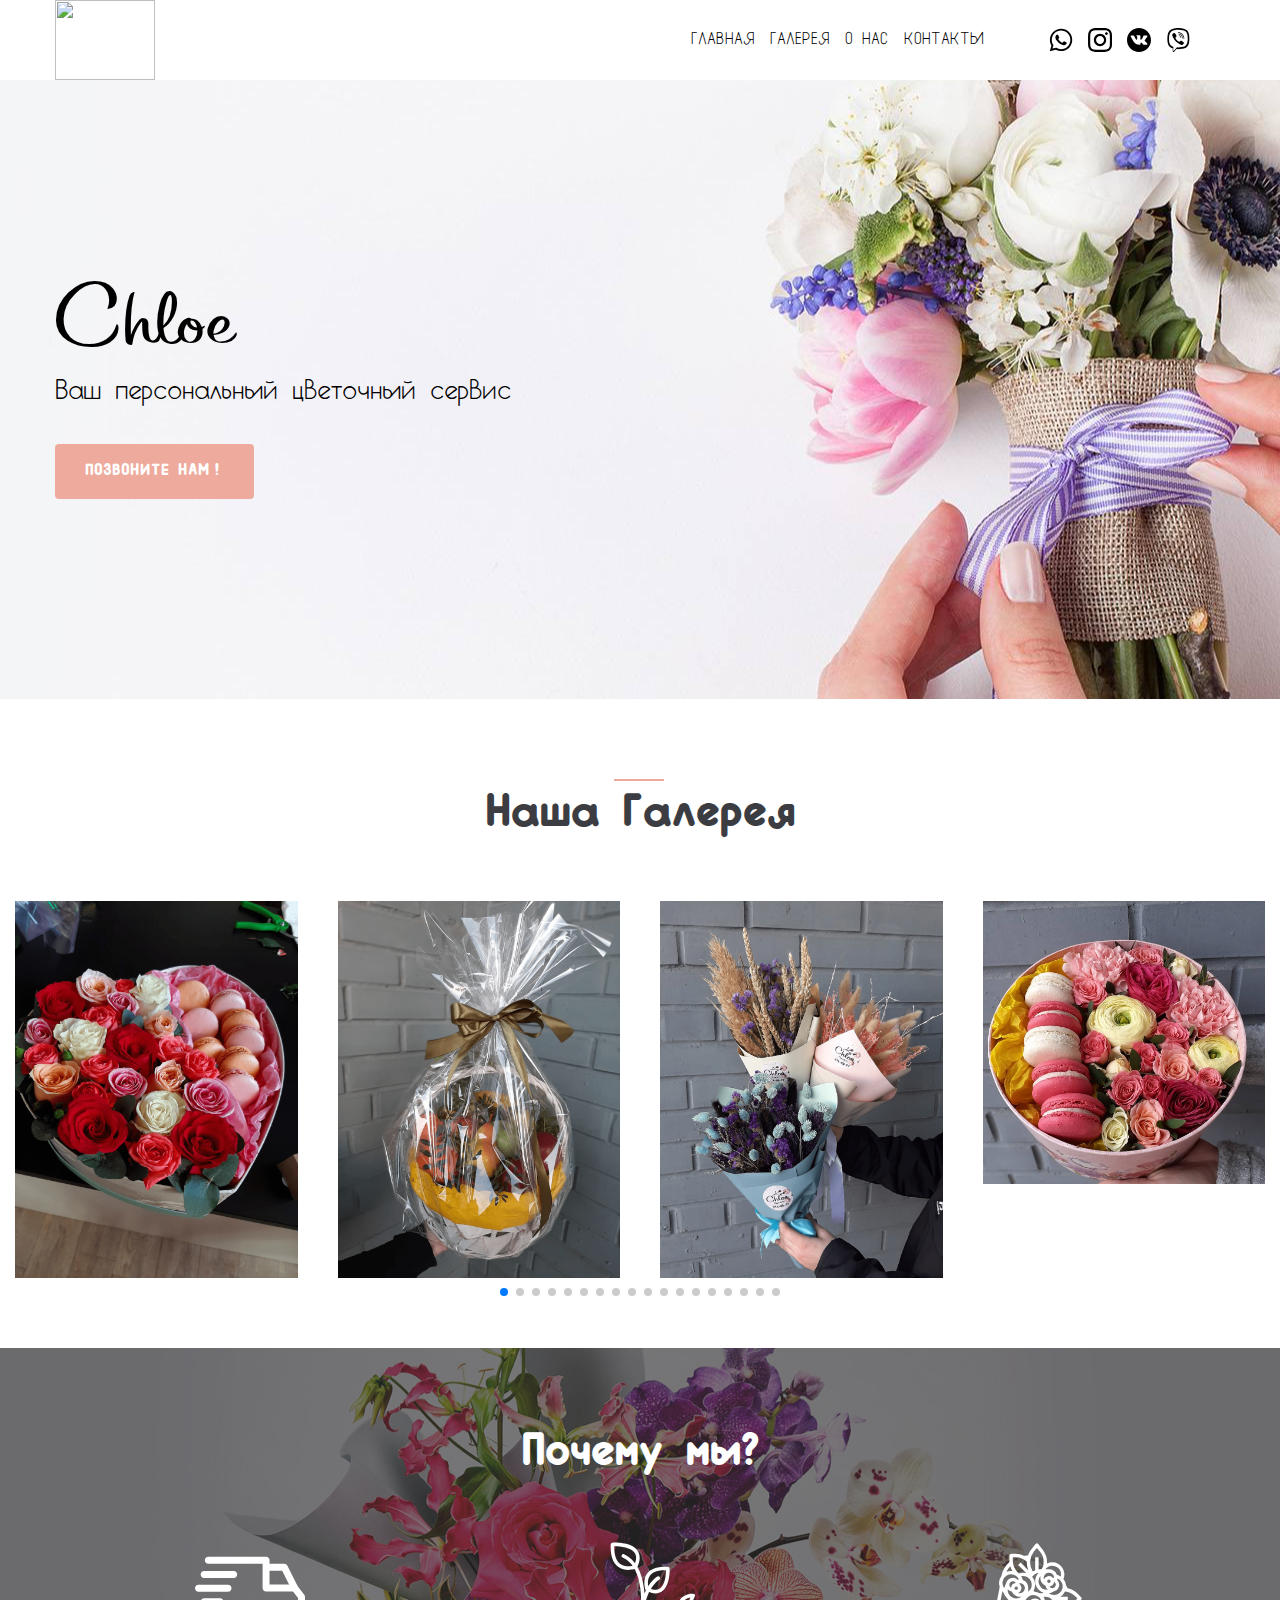
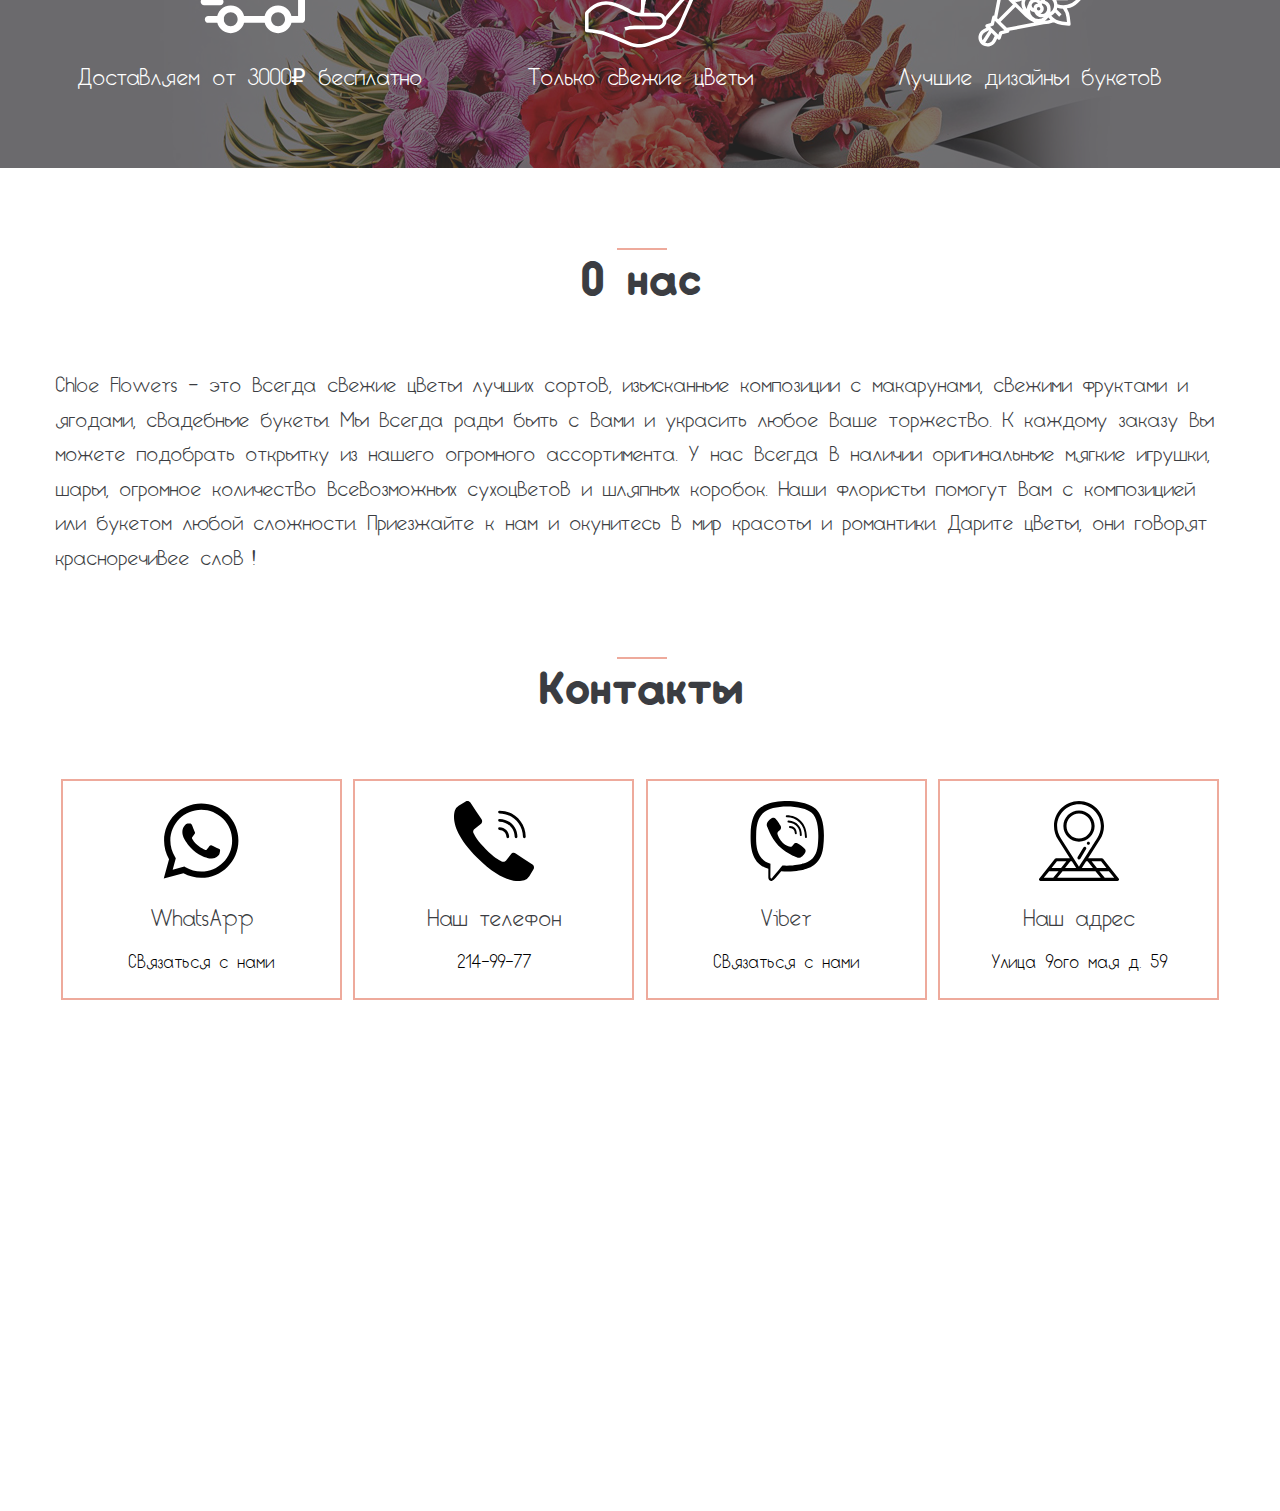
==== commit 9fe0b168: "Add files via upload" ====
--- a/index.html
+++ b/index.html
@@ -113,7 +113,7 @@
 				<nav class="nav">
 					<a href="#" data-scroll=".intro" class="nav__link">Главная</a>
 					<a href="#" data-scroll=".gallery" class="nav__link">Галерея</a>
-					<a href="#" data-scroll="" class="nav__link">О нас</a>
+					<a href="#" data-scroll=".about" class="nav__link">О нас</a>
 					<a href="#" data-scroll=".contact" class="nav__link">Контакты</a>
 
 
@@ -129,7 +129,7 @@
 						<a href="https://vk.com/chloe_krsk" target="_blank"><svg class="nav__link">
 								<use xlink:href="#vk"></use>
 							</svg></a>
-						<a href="https://vk.com/chloe_krsk"><svg class="nav__link">
+						<a href="viber://chat?number=+79233199977"><svg class="nav__link">
 								<use xlink:href="#viber"></use>
 							</svg></a>
 
@@ -167,61 +167,58 @@
 			<div class="swiper-wrapper">
 
 				<div class="swiper-slide">
-					<img src="https://github.com/sdstanko/chloe/blob/master/images/gallery/gallery-1.png?raw=true" alt="" class="gallery__image">
-				</div>
-				<div class="swiper-slide">
-					<img src="https://github.com/sdstanko/chloe/blob/master/images/gallery/gallery-2.png?raw=true" alt="" class="gallery__image">
-				</div>
-				<div class="swiper-slide">
-					<img src="https://github.com/sdstanko/chloe/blob/master/images/gallery/gallery-3.png?raw=true" alt="" class="gallery__image">
-				</div>
-				<div class="swiper-slide">
-					<img src="https://github.com/sdstanko/chloe/blob/master/images/gallery/gallery-4.jpg?raw=true" alt="" class="gallery__image">
-				</div>
-				<div class="swiper-slide">
-					<img src="https://github.com/sdstanko/chloe/blob/master/images/gallery/gallery-5.png?raw=true" alt="" class="gallery__image">
-				</div>
-				<div class="swiper-slide">
-					<img src="https://github.com/sdstanko/chloe/blob/master/images/gallery/gallery-6.jpg?raw=true" alt="" class="gallery__image">
-				</div>
-				<div class="swiper-slide">
-					<img src="https://github.com/sdstanko/chloe/blob/master/images/gallery/gallery-7.png?raw=true" alt="" class="gallery__image">
-				</div>
-				<div class="swiper-slide">
-					<img src="https://github.com/sdstanko/chloe/blob/master/images/gallery/gallery-8.png?raw=true" alt="" class="gallery__image">
-				</div>
-				<div class="swiper-slide">
-					<img src="https://github.com/sdstanko/chloe/blob/master/images/gallery/gallery-9.png?raw=true" alt="" class="gallery__image">
-				</div>
-				<div class="swiper-slide">
-					<img src="https://github.com/sdstanko/chloe/blob/master/images/gallery/gallery-10.jpg?raw=true" alt="" class="gallery__image">
-				</div>
-				<div class="swiper-slide">
-					<img src="https://github.com/sdstanko/chloe/blob/master/images/gallery/gallery-11.jpg?raw=true" alt="" class="gallery__image">
-				</div>
-				<div class="swiper-slide">
-					<img src="https://github.com/sdstanko/chloe/blob/master/images/gallery/gallery-12.png?raw=true" alt="" class="gallery__image">
-				</div>
-				<div class="swiper-slide">
-					<img src="https://github.com/sdstanko/chloe/blob/master/images/gallery/gallery-13.jpg?raw=true" alt="" class="gallery__image">
-				</div>
-				<div class="swiper-slide">
-					<img src="https://github.com/sdstanko/chloe/blob/master/images/gallery/gallery-14.png?raw=true" alt="" class="gallery__image">
-				</div>
-				<div class="swiper-slide">
-					<img src="https://github.com/sdstanko/chloe/blob/master/images/gallery/gallery-15.png?raw=true" alt="" class="gallery__image">
-				</div>
-				<div class="swiper-slide">
-					<img src="https://github.com/sdstanko/chloe/blob/master/images/gallery/gallery-16.jpg?raw=true" alt="" class="gallery__image">
-				</div>
-				<div class="swiper-slide">
-					<img src="https://github.com/sdstanko/chloe/blob/master/images/gallery/gallery-17.png?raw=true" alt="" class="gallery__image">
-				</div>
-				<div class="swiper-slide">
-					<img src="https://github.com/sdstanko/chloe/blob/master/images/gallery/gallery-18.jpg?raw=true" alt="" class="gallery__image">
-				</div>
-				<div class="swiper-slide">
-					<img src="https://github.com/sdstanko/chloe/blob/master/images/gallery/gallery-19.png?raw=true" alt="" class="gallery__image">
+					<img src="../images/gallery/gallery-1.png" alt="" class="gallery__image">
+				</div>
+				<div class="swiper-slide">
+					<img src="../images/gallery/gallery-2.png" alt="" class="gallery__image">
+				</div>
+				<div class="swiper-slide">
+					<img src="../images/gallery/gallery-3.png" alt="" class="gallery__image">
+				</div>
+				<div class="swiper-slide">
+					<img src="../images/gallery/gallery-4.jpg" alt="" class="gallery__image">
+				</div>
+				<div class="swiper-slide">
+					<img src="../images/gallery/gallery-5.png" alt="" class="gallery__image">
+				</div>
+				<div class="swiper-slide">
+					<img src="../images/gallery/gallery-7.png" alt="" class="gallery__image">
+				</div>
+				<div class="swiper-slide">
+					<img src="../images/gallery/gallery-8.png" alt="" class="gallery__image">
+				</div>
+				<div class="swiper-slide">
+					<img src="../images/gallery/gallery-9.png" alt="" class="gallery__image">
+				</div>
+				<div class="swiper-slide">
+					<img src="../images/gallery/gallery-10.jpg" alt="" class="gallery__image">
+				</div>
+				<div class="swiper-slide">
+					<img src="../images/gallery/gallery-11.jpg" alt="" class="gallery__image">
+				</div>
+				<div class="swiper-slide">
+					<img src="../images/gallery/gallery-12.png" alt="" class="gallery__image">
+				</div>
+				<div class="swiper-slide">
+					<img src="../images/gallery/gallery-13.jpg" alt="" class="gallery__image">
+				</div>
+				<div class="swiper-slide">
+					<img src="../images/gallery/gallery-14.png" alt="" class="gallery__image">
+				</div>
+				<div class="swiper-slide">
+					<img src="../images/gallery/gallery-15.png" alt="" class="gallery__image">
+				</div>
+				<div class="swiper-slide">
+					<img src="../images/gallery/gallery-16.jpg" alt="" class="gallery__image">
+				</div>
+				<div class="swiper-slide">
+					<img src="../images/gallery/gallery-17.png" alt="" class="gallery__image">
+				</div>
+				<div class="swiper-slide">
+					<img src="../images/gallery/gallery-18.jpg" alt="" class="gallery__image">
+				</div>
+				<div class="swiper-slide">
+					<img src="../images/gallery/gallery-19.png" alt="" class="gallery__image">
 				</div>
 
 			</div> <!-- ./wrapper  -->
@@ -242,7 +239,8 @@
 						<svg class="benefits__icon">
 							<use xlink:href="#truck"></use>
 						</svg>
-						<h4 class="benefits__subtitle">Доставляем от 3000р. бесплатно</h4>
+						<h4 class="benefits__subtitle">Доставляем от 3000<span style="color: white">&#8381;</span>
+							бесплатно</h4>
 					</div>
 					<div class="benefits__item">
 						<svg class="benefits__icon">
@@ -259,6 +257,20 @@
 				</div>
 
 			</div> <!-- ./container -->
+		</div>
+	</section>
+
+	<section class="about">
+		<div class="container">
+			<h3 class="section-title">О нас</h3>
+			<p class="about__text">Chloe Flowers - это всегда свежие цветы лучших сортов,
+				изысканные композиции с макарунами, свежими фруктами и ягодами, свадебные букеты.
+				Мы всегда рады быть с вами и украсить любое ваше торжество. К каждому заказу вы
+				можете подобрать открытку из нашего огромного ассортимента. У нас всегда в наличии
+				оригинальные мягкие игрушки, шары, огромное количество всевозможных сухоцветов и
+				шляпных коробок. Наши флористы помогут вам с композицией или букетом любой
+				сложности. Приезжайте к нам и окунитесь в мир красоты и романтики.
+				Дарите цветы, они говорят красноречивее слов!</p>
 		</div>
 	</section>
 
@@ -319,4 +331,4 @@
 
 </body>
 
-</html>
+</html>--- a/css/style.css
+++ b/css/style.css
@@ -111,7 +111,7 @@
 .section-title::before {
   content: '';
   position: absolute;
-  top: 75px;
+  top: 80px;
   left: 48%;
   width: 50px;
   height: 2px;
@@ -595,6 +595,17 @@
   }
 }
 
+.about__text {
+  font-size: 1.2rem;
+}
+
+@media (max-width: 767.98px) {
+  .about {
+    font-size: 1rem;
+    line-height: 1.3;
+  }
+}
+
 .contact__row {
   display: -webkit-box;
   display: -ms-flexbox;
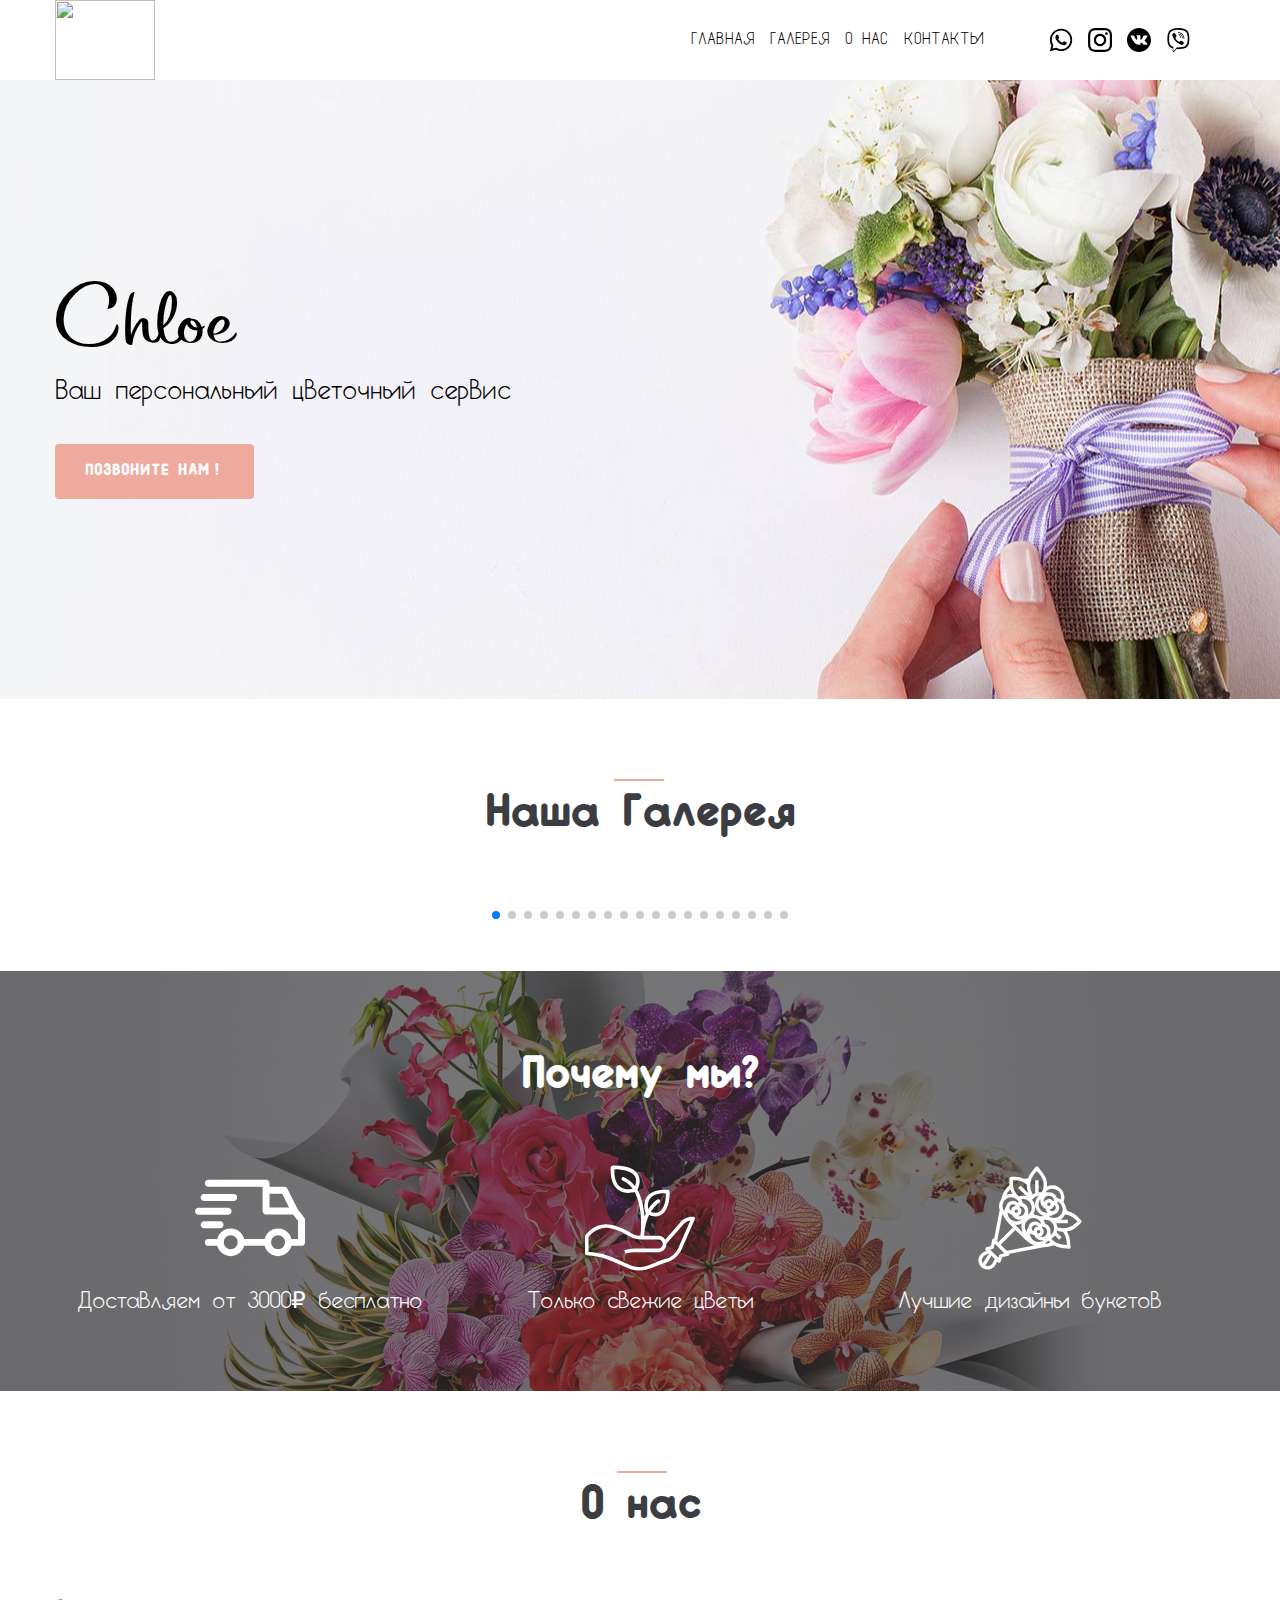
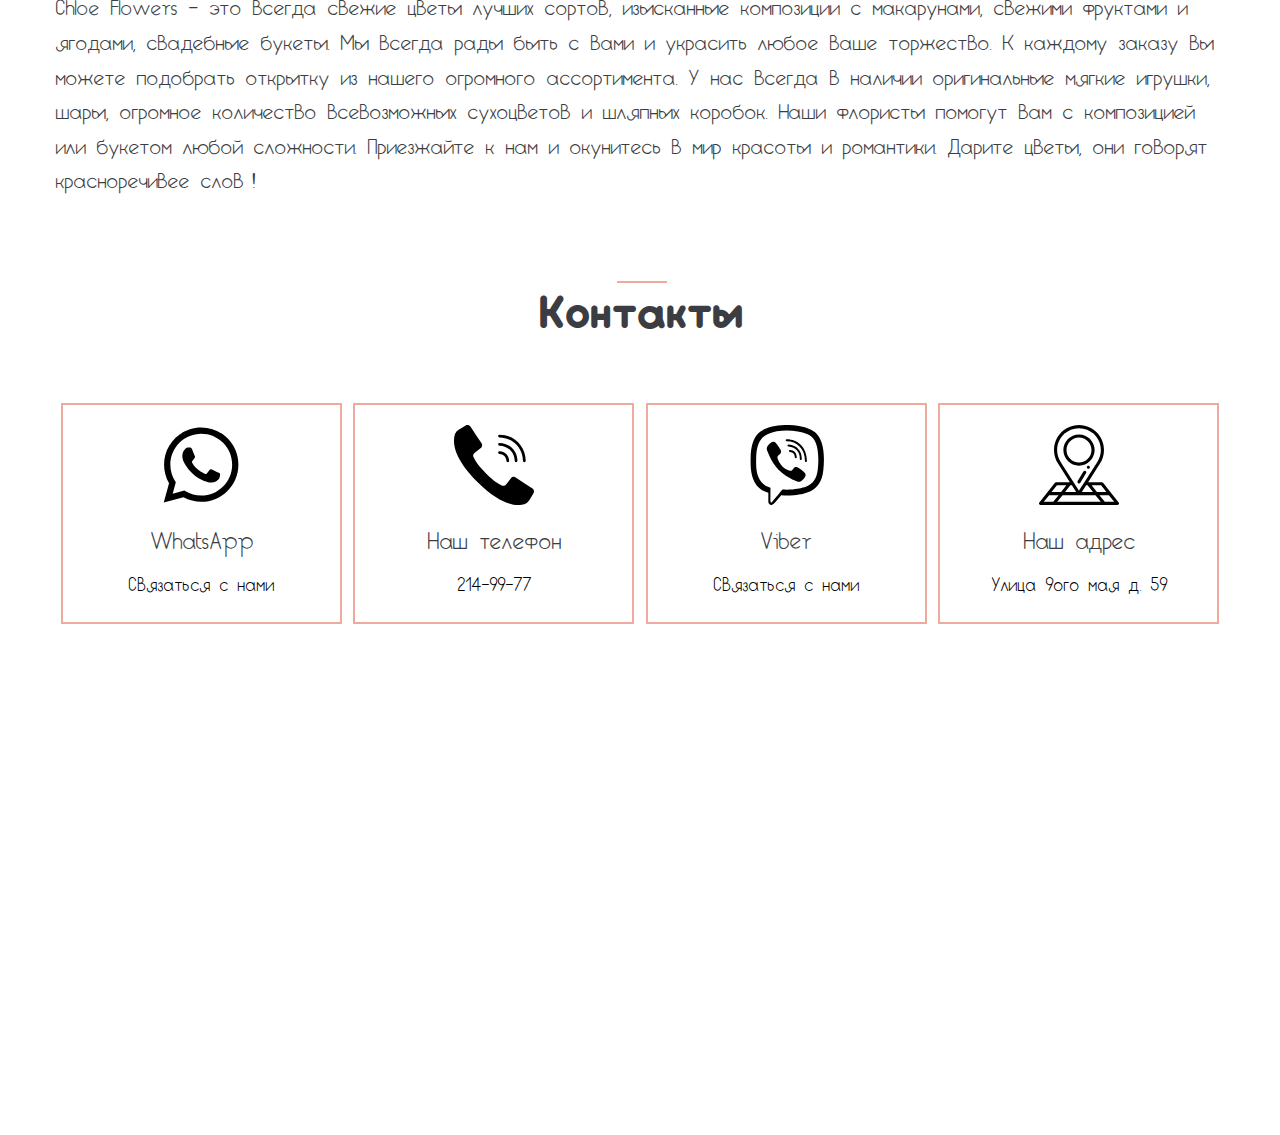
==== commit 18c9c95b: "Update index.html" ====
--- a/index.html
+++ b/index.html
@@ -167,58 +167,61 @@
 			<div class="swiper-wrapper">
 
 				<div class="swiper-slide">
-					<img src="../images/gallery/gallery-1.png" alt="" class="gallery__image">
-				</div>
-				<div class="swiper-slide">
-					<img src="../images/gallery/gallery-2.png" alt="" class="gallery__image">
-				</div>
-				<div class="swiper-slide">
-					<img src="../images/gallery/gallery-3.png" alt="" class="gallery__image">
-				</div>
-				<div class="swiper-slide">
-					<img src="../images/gallery/gallery-4.jpg" alt="" class="gallery__image">
-				</div>
-				<div class="swiper-slide">
-					<img src="../images/gallery/gallery-5.png" alt="" class="gallery__image">
-				</div>
-				<div class="swiper-slide">
-					<img src="../images/gallery/gallery-7.png" alt="" class="gallery__image">
-				</div>
-				<div class="swiper-slide">
-					<img src="../images/gallery/gallery-8.png" alt="" class="gallery__image">
-				</div>
-				<div class="swiper-slide">
-					<img src="../images/gallery/gallery-9.png" alt="" class="gallery__image">
-				</div>
-				<div class="swiper-slide">
-					<img src="../images/gallery/gallery-10.jpg" alt="" class="gallery__image">
-				</div>
-				<div class="swiper-slide">
-					<img src="../images/gallery/gallery-11.jpg" alt="" class="gallery__image">
-				</div>
-				<div class="swiper-slide">
-					<img src="../images/gallery/gallery-12.png" alt="" class="gallery__image">
-				</div>
-				<div class="swiper-slide">
-					<img src="../images/gallery/gallery-13.jpg" alt="" class="gallery__image">
-				</div>
-				<div class="swiper-slide">
-					<img src="../images/gallery/gallery-14.png" alt="" class="gallery__image">
-				</div>
-				<div class="swiper-slide">
-					<img src="../images/gallery/gallery-15.png" alt="" class="gallery__image">
-				</div>
-				<div class="swiper-slide">
-					<img src="../images/gallery/gallery-16.jpg" alt="" class="gallery__image">
-				</div>
-				<div class="swiper-slide">
-					<img src="../images/gallery/gallery-17.png" alt="" class="gallery__image">
-				</div>
-				<div class="swiper-slide">
-					<img src="../images/gallery/gallery-18.jpg" alt="" class="gallery__image">
-				</div>
-				<div class="swiper-slide">
-					<img src="../images/gallery/gallery-19.png" alt="" class="gallery__image">
+					<img src="https://github.com/sdstanko/chloe/blob/master/images/gallery/gallery-1.png?raw=true" alt="" class="gallery__image">
+				</div>
+				<div class="swiper-slide">
+					<img src="https://github.com/sdstanko/chloe/blob/master/images/gallery/gallery-2.png?raw=true" alt="" class="gallery__image">
+				</div>
+				<div class="swiper-slide">
+					<img src="https://github.com/sdstanko/chloe/blob/master/images/gallery/gallery-3.png?raw=true" alt="" class="gallery__image">
+				</div>
+				<div class="swiper-slide">
+					<img src="https://github.com/sdstanko/chloe/blob/master/images/gallery/gallery-4.jpg?raw=true" alt="" class="gallery__image">
+				</div>
+				<div class="swiper-slide">
+					<img src="https://github.com/sdstanko/chloe/blob/master/images/gallery/gallery-5.png?raw=true" alt="" class="gallery__image">
+				</div>
+				<div class="swiper-slide">
+					<img src="https://github.com/sdstanko/chloe/blob/master/images/gallery/gallery-6.jpg?raw=true" alt="" class="gallery__image">
+				</div>
+				<div class="swiper-slide">
+					<img src="https://github.com/sdstanko/chloe/blob/master/images/gallery/gallery-7.png?raw=true" alt="" class="gallery__image">
+				</div>
+				<div class="swiper-slide">
+					<img src="https://github.com/sdstanko/chloe/blob/master/images/gallery/gallery-8.png?raw=true" alt="" class="gallery__image">
+				</div>
+				<div class="swiper-slide">
+					<img src="https://github.com/sdstanko/chloe/blob/master/images/gallery/gallery-9.png?raw=true" alt="" class="gallery__image">
+				</div>
+				<div class="swiper-slide">
+					<img src="https://github.com/sdstanko/chloe/blob/master/images/gallery/gallery-10.jpg?raw=true" alt="" class="gallery__image">
+				</div>
+				<div class="swiper-slide">
+					<img src="https://github.com/sdstanko/chloe/blob/master/images/gallery/gallery-11.jpg?raw=true" alt="" class="gallery__image">
+				</div>
+				<div class="swiper-slide">
+					<img src="https://github.com/sdstanko/chloe/blob/master/images/gallery/gallery-12.png?raw=true" alt="" class="gallery__image">
+				</div>
+				<div class="swiper-slide">
+					<img src="https://github.com/sdstanko/chloe/blob/master/images/gallery/gallery-13.jpg?raw=true" alt="" class="gallery__image">
+				</div>
+				<div class="swiper-slide">
+					<img src="https://github.com/sdstanko/chloe/blob/master/images/gallery/gallery-14.png?raw=true" alt="" class="gallery__image">
+				</div>
+				<div class="swiper-slide">
+					<img src="https://github.com/sdstanko/chloe/blob/master/images/gallery/gallery-15.png?raw=true" alt="" class="gallery__image">
+				</div>
+				<div class="swiper-slide">
+					<img src="https://github.com/sdstanko/chloe/blob/master/images/gallery/gallery-16.jpg?raw=true" alt="" class="gallery__image">
+				</div>
+				<div class="swiper-slide">
+					<img src="https://github.com/sdstanko/chloe/blob/master/images/gallery/gallery-17.png?raw=true" alt="" class="gallery__image">
+				</div>
+				<div class="swiper-slide">
+					<img src="https://github.com/sdstanko/chloe/blob/master/images/gallery/gallery-18.jpg?raw=true" alt="" class="gallery__image">
+				</div>
+				<div class="swiper-slide">
+					<img src="https://github.com/sdstanko/chloe/blob/master/images/gallery/gallery-19.png?raw=true" alt="" class="gallery__image">
 				</div>
 
 			</div> <!-- ./wrapper  -->
@@ -331,4 +334,4 @@
 
 </body>
 
-</html>+</html>
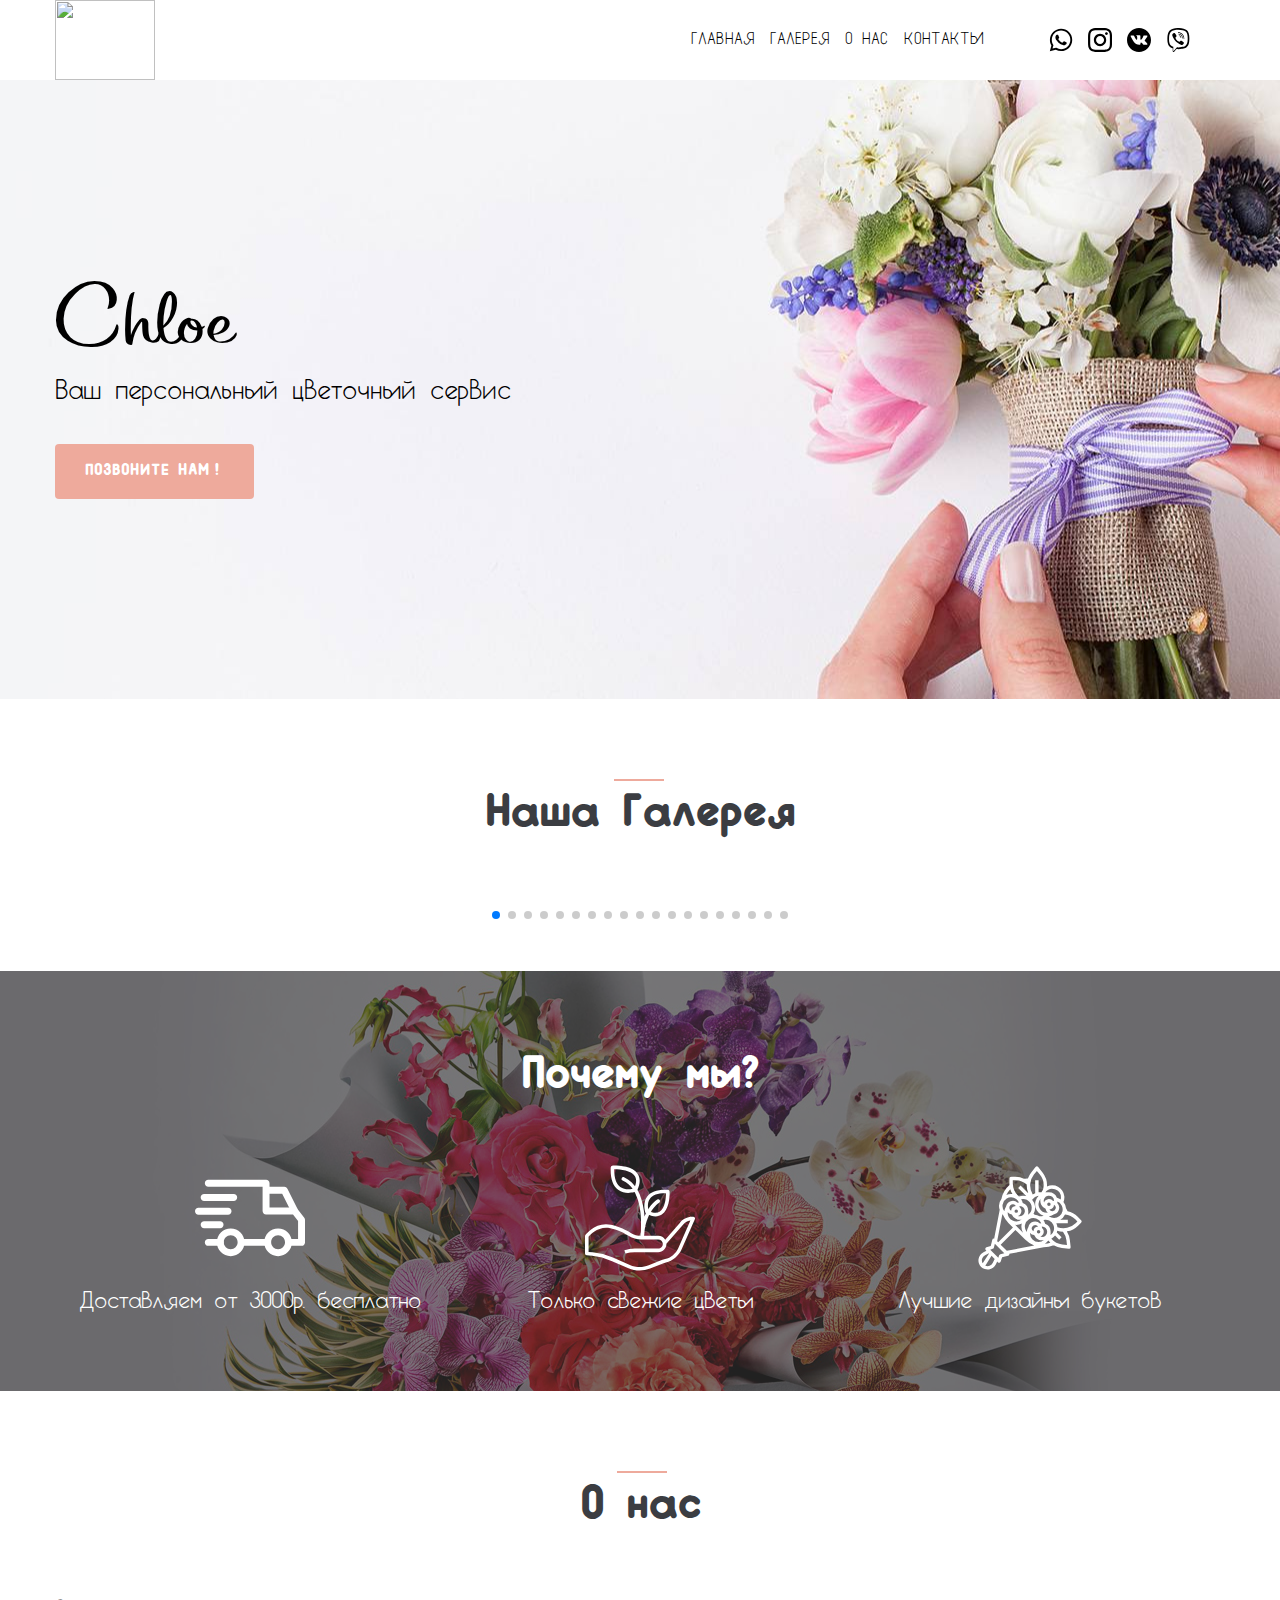
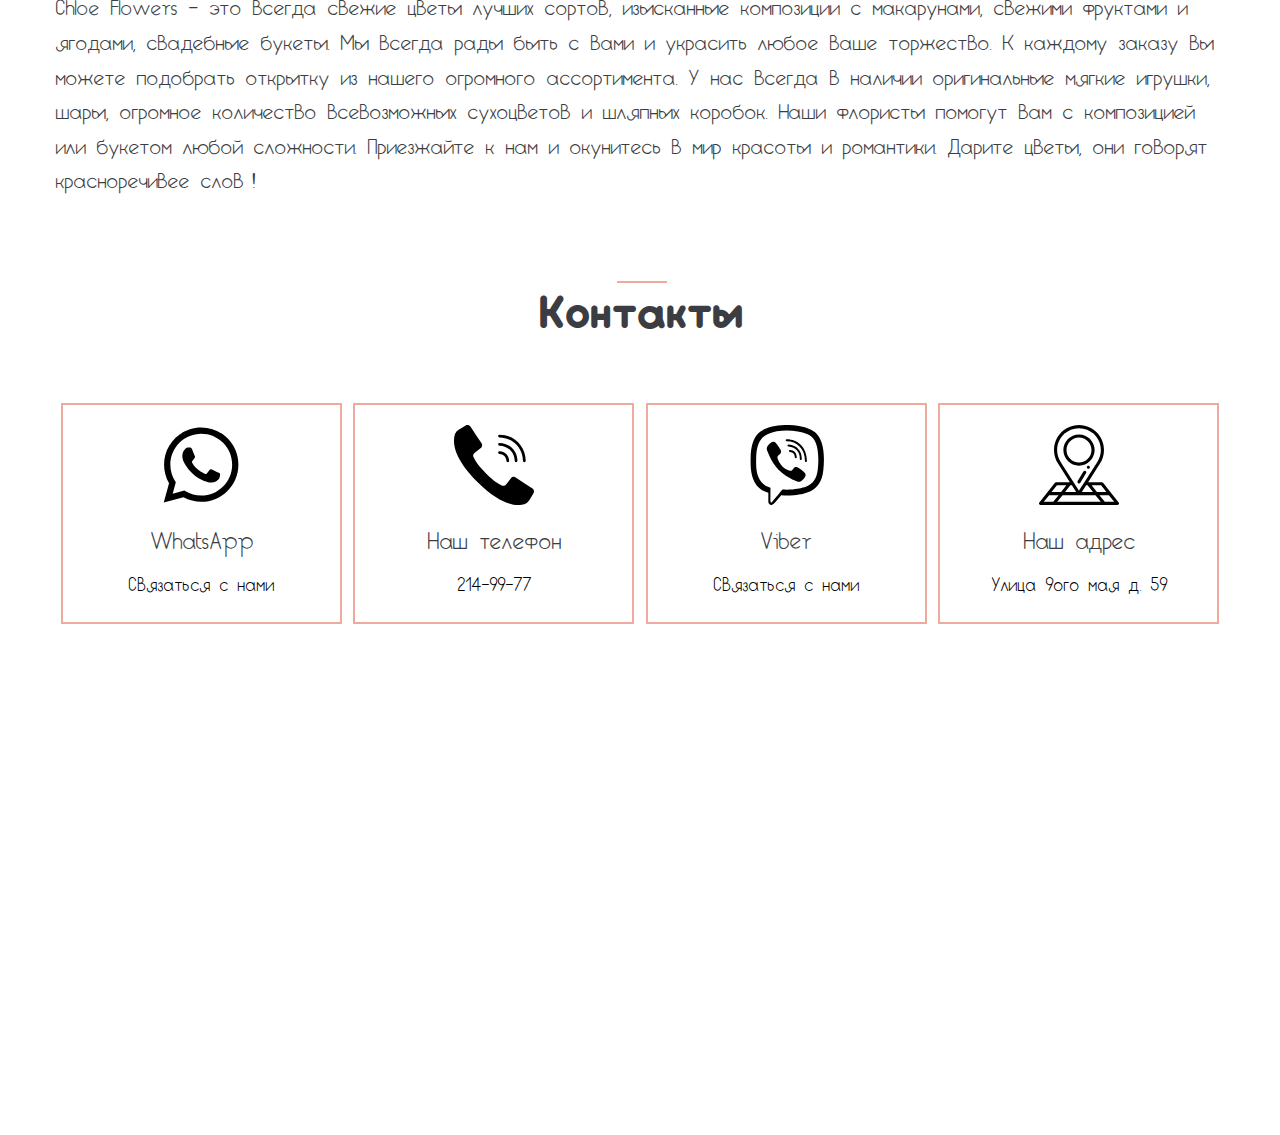
==== commit 0e526d25: "Update index.html" ====
--- a/index.html
+++ b/index.html
@@ -242,7 +242,7 @@
 						<svg class="benefits__icon">
 							<use xlink:href="#truck"></use>
 						</svg>
-						<h4 class="benefits__subtitle">Доставляем от 3000<span style="color: white">&#8381;</span>
+						<h4 class="benefits__subtitle">Доставляем от 3000р.
 							бесплатно</h4>
 					</div>
 					<div class="benefits__item">
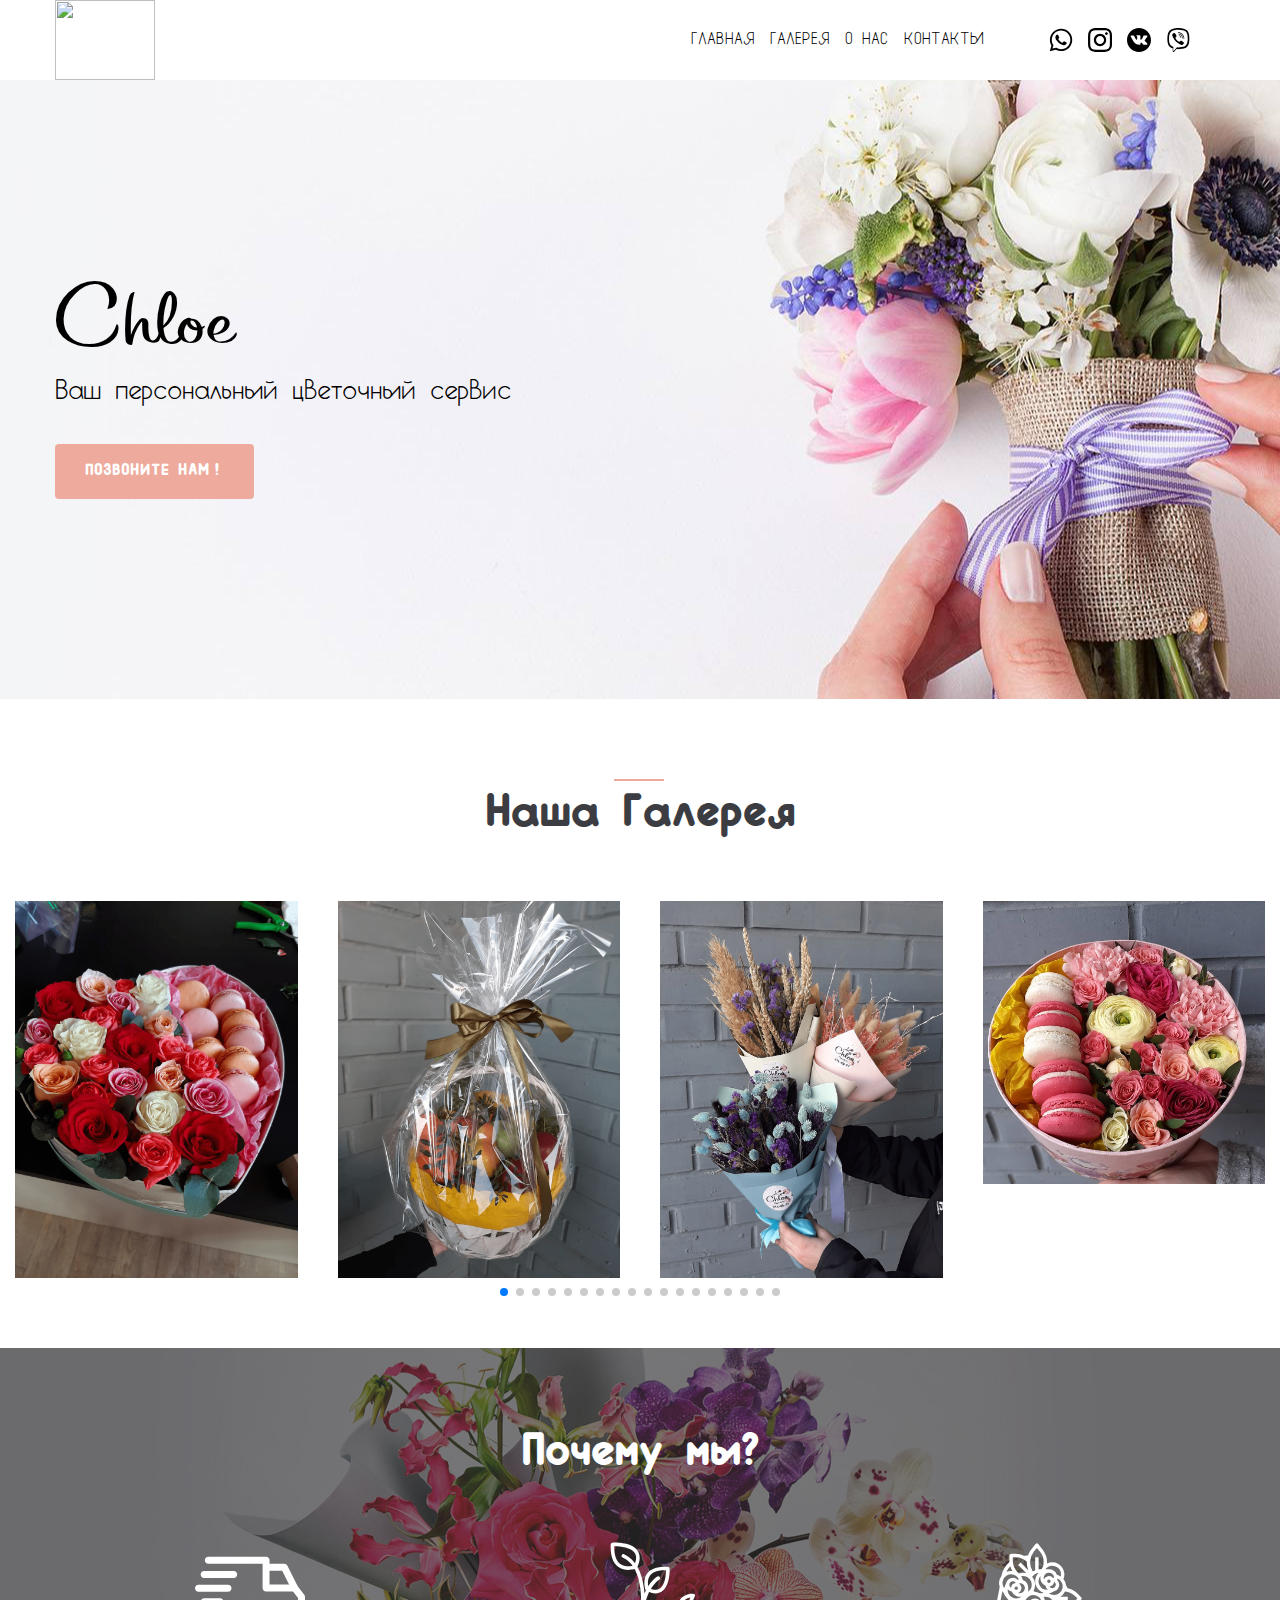
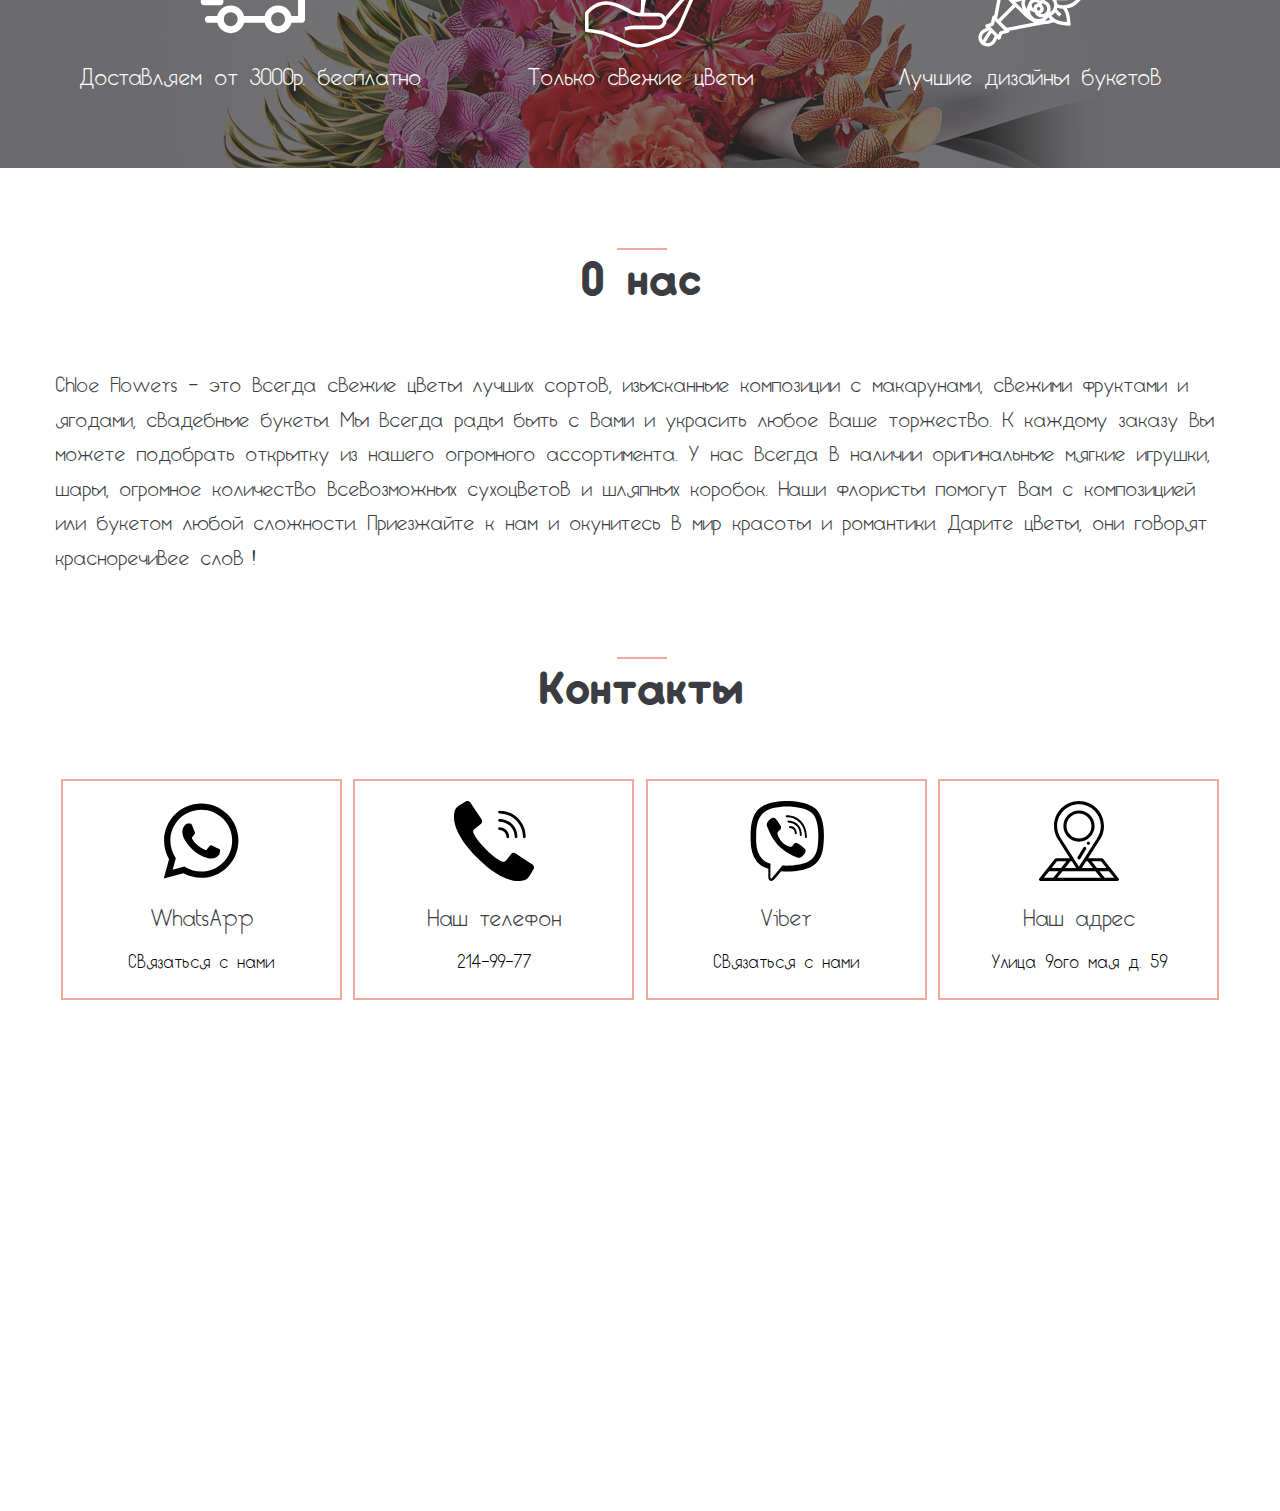
==== commit 688a4951: "Add files via upload" ====
--- a/index.html
+++ b/index.html
@@ -167,61 +167,58 @@
 			<div class="swiper-wrapper">
 
 				<div class="swiper-slide">
-					<img src="https://github.com/sdstanko/chloe/blob/master/images/gallery/gallery-1.png?raw=true" alt="" class="gallery__image">
-				</div>
-				<div class="swiper-slide">
-					<img src="https://github.com/sdstanko/chloe/blob/master/images/gallery/gallery-2.png?raw=true" alt="" class="gallery__image">
-				</div>
-				<div class="swiper-slide">
-					<img src="https://github.com/sdstanko/chloe/blob/master/images/gallery/gallery-3.png?raw=true" alt="" class="gallery__image">
-				</div>
-				<div class="swiper-slide">
-					<img src="https://github.com/sdstanko/chloe/blob/master/images/gallery/gallery-4.jpg?raw=true" alt="" class="gallery__image">
-				</div>
-				<div class="swiper-slide">
-					<img src="https://github.com/sdstanko/chloe/blob/master/images/gallery/gallery-5.png?raw=true" alt="" class="gallery__image">
-				</div>
-				<div class="swiper-slide">
-					<img src="https://github.com/sdstanko/chloe/blob/master/images/gallery/gallery-6.jpg?raw=true" alt="" class="gallery__image">
-				</div>
-				<div class="swiper-slide">
-					<img src="https://github.com/sdstanko/chloe/blob/master/images/gallery/gallery-7.png?raw=true" alt="" class="gallery__image">
-				</div>
-				<div class="swiper-slide">
-					<img src="https://github.com/sdstanko/chloe/blob/master/images/gallery/gallery-8.png?raw=true" alt="" class="gallery__image">
-				</div>
-				<div class="swiper-slide">
-					<img src="https://github.com/sdstanko/chloe/blob/master/images/gallery/gallery-9.png?raw=true" alt="" class="gallery__image">
-				</div>
-				<div class="swiper-slide">
-					<img src="https://github.com/sdstanko/chloe/blob/master/images/gallery/gallery-10.jpg?raw=true" alt="" class="gallery__image">
-				</div>
-				<div class="swiper-slide">
-					<img src="https://github.com/sdstanko/chloe/blob/master/images/gallery/gallery-11.jpg?raw=true" alt="" class="gallery__image">
-				</div>
-				<div class="swiper-slide">
-					<img src="https://github.com/sdstanko/chloe/blob/master/images/gallery/gallery-12.png?raw=true" alt="" class="gallery__image">
-				</div>
-				<div class="swiper-slide">
-					<img src="https://github.com/sdstanko/chloe/blob/master/images/gallery/gallery-13.jpg?raw=true" alt="" class="gallery__image">
-				</div>
-				<div class="swiper-slide">
-					<img src="https://github.com/sdstanko/chloe/blob/master/images/gallery/gallery-14.png?raw=true" alt="" class="gallery__image">
-				</div>
-				<div class="swiper-slide">
-					<img src="https://github.com/sdstanko/chloe/blob/master/images/gallery/gallery-15.png?raw=true" alt="" class="gallery__image">
-				</div>
-				<div class="swiper-slide">
-					<img src="https://github.com/sdstanko/chloe/blob/master/images/gallery/gallery-16.jpg?raw=true" alt="" class="gallery__image">
-				</div>
-				<div class="swiper-slide">
-					<img src="https://github.com/sdstanko/chloe/blob/master/images/gallery/gallery-17.png?raw=true" alt="" class="gallery__image">
-				</div>
-				<div class="swiper-slide">
-					<img src="https://github.com/sdstanko/chloe/blob/master/images/gallery/gallery-18.jpg?raw=true" alt="" class="gallery__image">
-				</div>
-				<div class="swiper-slide">
-					<img src="https://github.com/sdstanko/chloe/blob/master/images/gallery/gallery-19.png?raw=true" alt="" class="gallery__image">
+					<img src="../images/gallery/gallery-1.png" alt="" class="gallery__image">
+				</div>
+				<div class="swiper-slide">
+					<img src="../images/gallery/gallery-2.png" alt="" class="gallery__image">
+				</div>
+				<div class="swiper-slide">
+					<img src="../images/gallery/gallery-3.png" alt="" class="gallery__image">
+				</div>
+				<div class="swiper-slide">
+					<img src="../images/gallery/gallery-4.jpg" alt="" class="gallery__image">
+				</div>
+				<div class="swiper-slide">
+					<img src="../images/gallery/gallery-5.png" alt="" class="gallery__image">
+				</div>
+				<div class="swiper-slide">
+					<img src="../images/gallery/gallery-7.png" alt="" class="gallery__image">
+				</div>
+				<div class="swiper-slide">
+					<img src="../images/gallery/gallery-8.png" alt="" class="gallery__image">
+				</div>
+				<div class="swiper-slide">
+					<img src="../images/gallery/gallery-9.png" alt="" class="gallery__image">
+				</div>
+				<div class="swiper-slide">
+					<img src="../images/gallery/gallery-10.jpg" alt="" class="gallery__image">
+				</div>
+				<div class="swiper-slide">
+					<img src="../images/gallery/gallery-11.jpg" alt="" class="gallery__image">
+				</div>
+				<div class="swiper-slide">
+					<img src="../images/gallery/gallery-12.png" alt="" class="gallery__image">
+				</div>
+				<div class="swiper-slide">
+					<img src="../images/gallery/gallery-13.jpg" alt="" class="gallery__image">
+				</div>
+				<div class="swiper-slide">
+					<img src="../images/gallery/gallery-14.png" alt="" class="gallery__image">
+				</div>
+				<div class="swiper-slide">
+					<img src="../images/gallery/gallery-15.png" alt="" class="gallery__image">
+				</div>
+				<div class="swiper-slide">
+					<img src="../images/gallery/gallery-16.jpg" alt="" class="gallery__image">
+				</div>
+				<div class="swiper-slide">
+					<img src="../images/gallery/gallery-17.png" alt="" class="gallery__image">
+				</div>
+				<div class="swiper-slide">
+					<img src="../images/gallery/gallery-18.jpg" alt="" class="gallery__image">
+				</div>
+				<div class="swiper-slide">
+					<img src="../images/gallery/gallery-19.png" alt="" class="gallery__image">
 				</div>
 
 			</div> <!-- ./wrapper  -->
@@ -334,4 +331,4 @@
 
 </body>
 
-</html>
+</html>--- a/css/style.css
+++ b/css/style.css
@@ -103,7 +103,7 @@
 
 @media (max-width: 767.98px) {
   .section-title {
-    padding: 50px 0 20px;
+    padding: 60px 0 20px;
     font-size: 1.8rem;
   }
 }
@@ -500,15 +500,9 @@
 .gallery__image {
   width: 100%;
   max-width: 390px;
-  max-height: 390px;
+  max-height: 470px;
   margin: 0 auto;
   padding: 0 15px;
-  -webkit-transition: opacity .1s linear;
-  transition: opacity .1s linear;
-}
-
-.gallery__image:hover {
-  opacity: .4;
 }
 
 .benefits {
@@ -642,7 +636,7 @@
   }
 }
 
-@media (max-width: 413.98px) {
+@media (max-width: 374px) {
   .contact__item {
     width: 100%;
   }
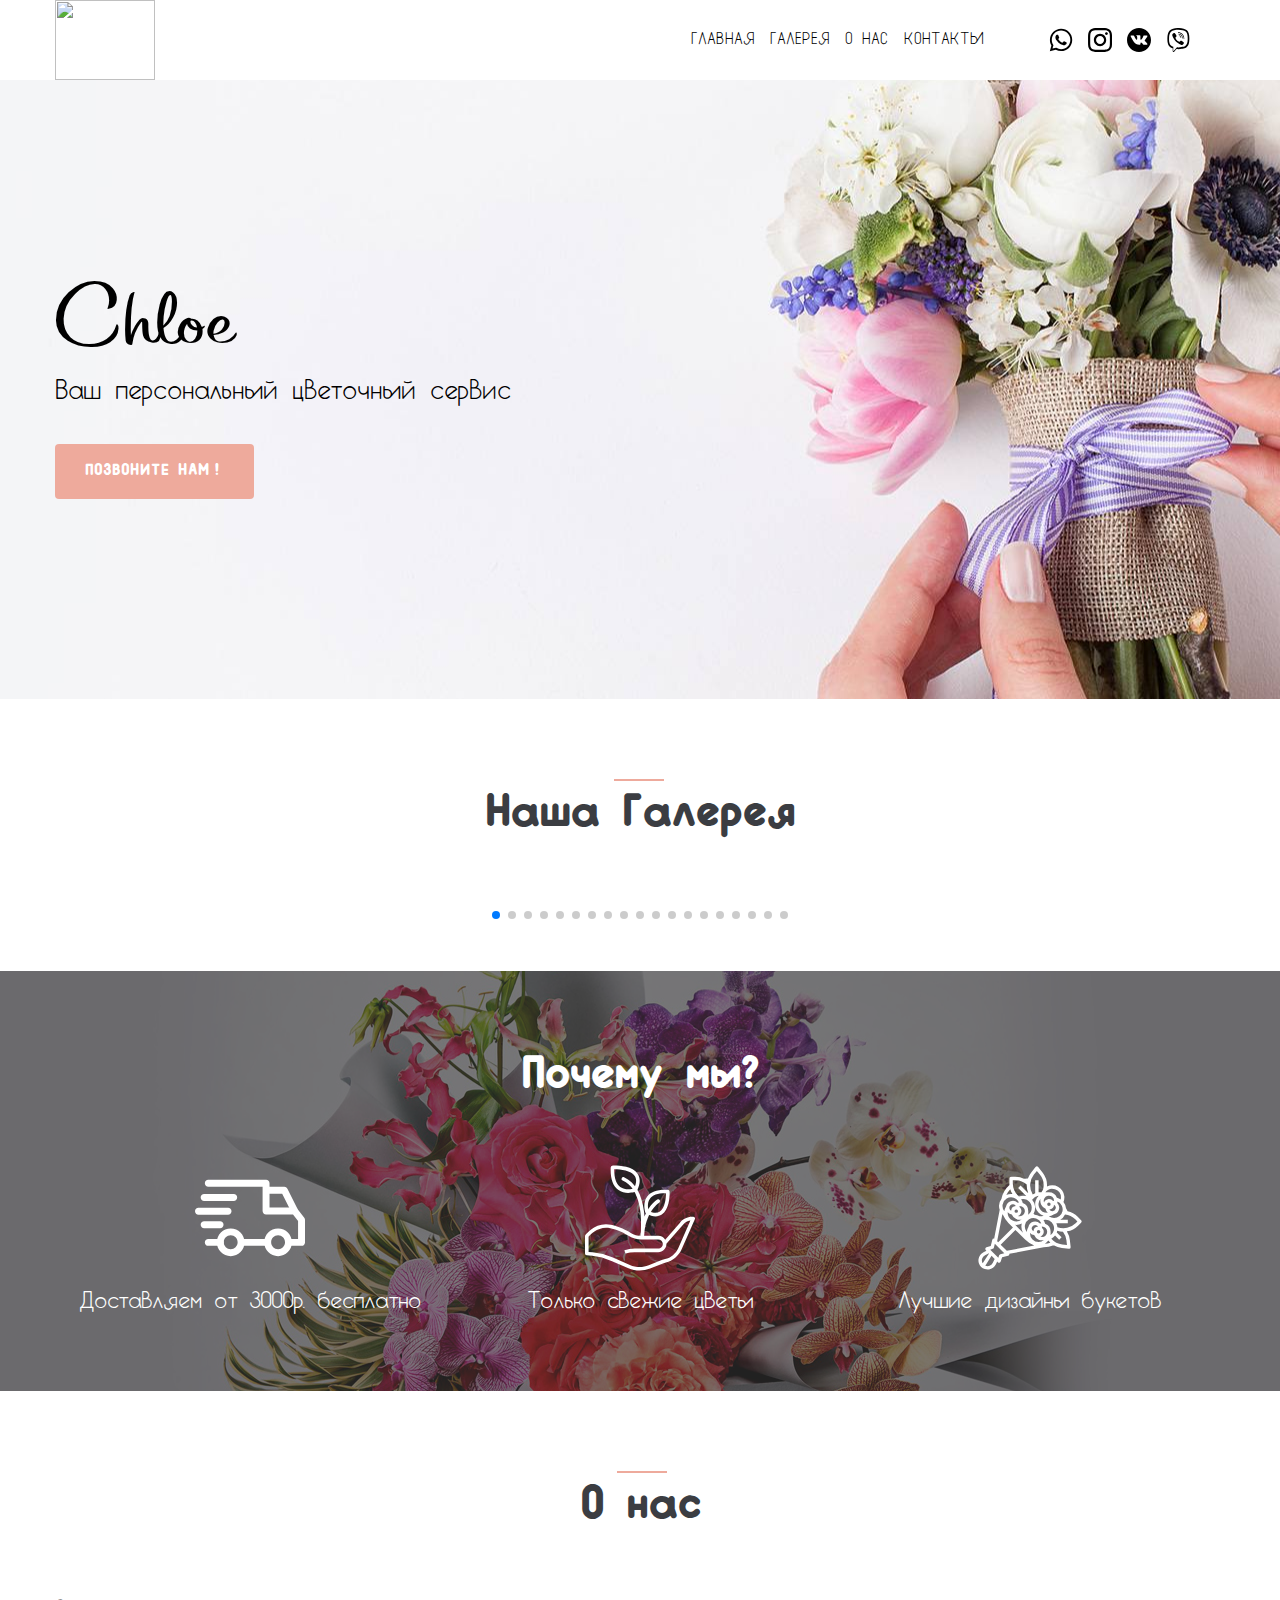
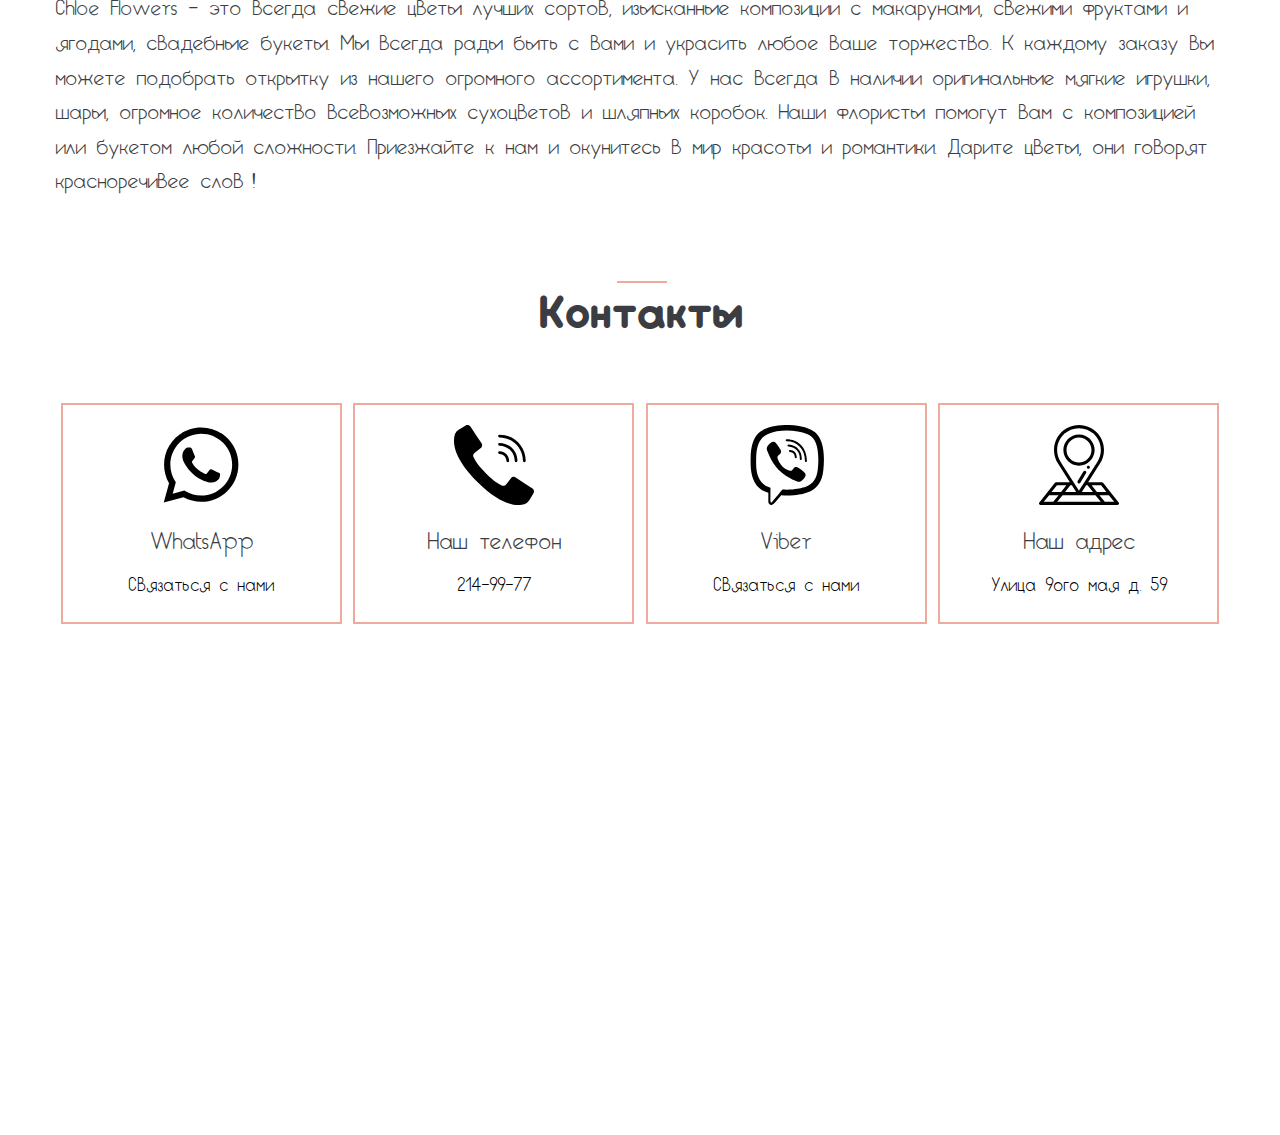
==== commit ad398e05: "Update index.html" ====
--- a/index.html
+++ b/index.html
@@ -167,58 +167,61 @@
 			<div class="swiper-wrapper">
 
 				<div class="swiper-slide">
-					<img src="../images/gallery/gallery-1.png" alt="" class="gallery__image">
-				</div>
-				<div class="swiper-slide">
-					<img src="../images/gallery/gallery-2.png" alt="" class="gallery__image">
-				</div>
-				<div class="swiper-slide">
-					<img src="../images/gallery/gallery-3.png" alt="" class="gallery__image">
-				</div>
-				<div class="swiper-slide">
-					<img src="../images/gallery/gallery-4.jpg" alt="" class="gallery__image">
-				</div>
-				<div class="swiper-slide">
-					<img src="../images/gallery/gallery-5.png" alt="" class="gallery__image">
-				</div>
-				<div class="swiper-slide">
-					<img src="../images/gallery/gallery-7.png" alt="" class="gallery__image">
-				</div>
-				<div class="swiper-slide">
-					<img src="../images/gallery/gallery-8.png" alt="" class="gallery__image">
-				</div>
-				<div class="swiper-slide">
-					<img src="../images/gallery/gallery-9.png" alt="" class="gallery__image">
-				</div>
-				<div class="swiper-slide">
-					<img src="../images/gallery/gallery-10.jpg" alt="" class="gallery__image">
-				</div>
-				<div class="swiper-slide">
-					<img src="../images/gallery/gallery-11.jpg" alt="" class="gallery__image">
-				</div>
-				<div class="swiper-slide">
-					<img src="../images/gallery/gallery-12.png" alt="" class="gallery__image">
-				</div>
-				<div class="swiper-slide">
-					<img src="../images/gallery/gallery-13.jpg" alt="" class="gallery__image">
-				</div>
-				<div class="swiper-slide">
-					<img src="../images/gallery/gallery-14.png" alt="" class="gallery__image">
-				</div>
-				<div class="swiper-slide">
-					<img src="../images/gallery/gallery-15.png" alt="" class="gallery__image">
-				</div>
-				<div class="swiper-slide">
-					<img src="../images/gallery/gallery-16.jpg" alt="" class="gallery__image">
-				</div>
-				<div class="swiper-slide">
-					<img src="../images/gallery/gallery-17.png" alt="" class="gallery__image">
-				</div>
-				<div class="swiper-slide">
-					<img src="../images/gallery/gallery-18.jpg" alt="" class="gallery__image">
-				</div>
-				<div class="swiper-slide">
-					<img src="../images/gallery/gallery-19.png" alt="" class="gallery__image">
+					<img src="https://github.com/sdstanko/chloe/blob/master/images/gallery/gallery-1.png?raw=true" alt="" class="gallery__image">
+				</div>
+				<div class="swiper-slide">
+					<img src="https://github.com/sdstanko/chloe/blob/master/images/gallery/gallery-2.png?raw=true" alt="" class="gallery__image">
+				</div>
+				<div class="swiper-slide">
+					<img src="https://github.com/sdstanko/chloe/blob/master/images/gallery/gallery-3.png?raw=true" alt="" class="gallery__image">
+				</div>
+				<div class="swiper-slide">
+					<img src="https://github.com/sdstanko/chloe/blob/master/images/gallery/gallery-4.jpg?raw=true" alt="" class="gallery__image">
+				</div>
+				<div class="swiper-slide">
+					<img src="https://github.com/sdstanko/chloe/blob/master/images/gallery/gallery-5.png?raw=true" alt="" class="gallery__image">
+				</div>
+				<div class="swiper-slide">
+					<img src="https://github.com/sdstanko/chloe/blob/master/images/gallery/gallery-6.jpg?raw=true" alt="" class="gallery__image">
+				</div>
+				<div class="swiper-slide">
+					<img src="https://github.com/sdstanko/chloe/blob/master/images/gallery/gallery-7.png?raw=true" alt="" class="gallery__image">
+				</div>
+				<div class="swiper-slide">
+					<img src="https://github.com/sdstanko/chloe/blob/master/images/gallery/gallery-8.png?raw=true" alt="" class="gallery__image">
+				</div>
+				<div class="swiper-slide">
+					<img src="https://github.com/sdstanko/chloe/blob/master/images/gallery/gallery-9.png?raw=true" alt="" class="gallery__image">
+				</div>
+				<div class="swiper-slide">
+					<img src="https://github.com/sdstanko/chloe/blob/master/images/gallery/gallery-10.jpg?raw=true" alt="" class="gallery__image">
+				</div>
+				<div class="swiper-slide">
+					<img src="https://github.com/sdstanko/chloe/blob/master/images/gallery/gallery-11.jpg?raw=true" alt="" class="gallery__image">
+				</div>
+				<div class="swiper-slide">
+					<img src="https://github.com/sdstanko/chloe/blob/master/images/gallery/gallery-12.png?raw=true" alt="" class="gallery__image">
+				</div>
+				<div class="swiper-slide">
+					<img src="https://github.com/sdstanko/chloe/blob/master/images/gallery/gallery-13.jpg?raw=true" alt="" class="gallery__image">
+				</div>
+				<div class="swiper-slide">
+					<img src="https://github.com/sdstanko/chloe/blob/master/images/gallery/gallery-14.png?raw=true" alt="" class="gallery__image">
+				</div>
+				<div class="swiper-slide">
+					<img src="https://github.com/sdstanko/chloe/blob/master/images/gallery/gallery-15.png?raw=true" alt="" class="gallery__image">
+				</div>
+				<div class="swiper-slide">
+					<img src="https://github.com/sdstanko/chloe/blob/master/images/gallery/gallery-16.jpg?raw=true" alt="" class="gallery__image">
+				</div>
+				<div class="swiper-slide">
+					<img src="https://github.com/sdstanko/chloe/blob/master/images/gallery/gallery-17.png?raw=true" alt="" class="gallery__image">
+				</div>
+				<div class="swiper-slide">
+					<img src="https://github.com/sdstanko/chloe/blob/master/images/gallery/gallery-18.jpg?raw=true" alt="" class="gallery__image">
+				</div>
+				<div class="swiper-slide">
+					<img src="https://github.com/sdstanko/chloe/blob/master/images/gallery/gallery-19.png?raw=true" alt="" class="gallery__image">
 				</div>
 
 			</div> <!-- ./wrapper  -->
@@ -331,4 +334,4 @@
 
 </body>
 
-</html>+</html>
